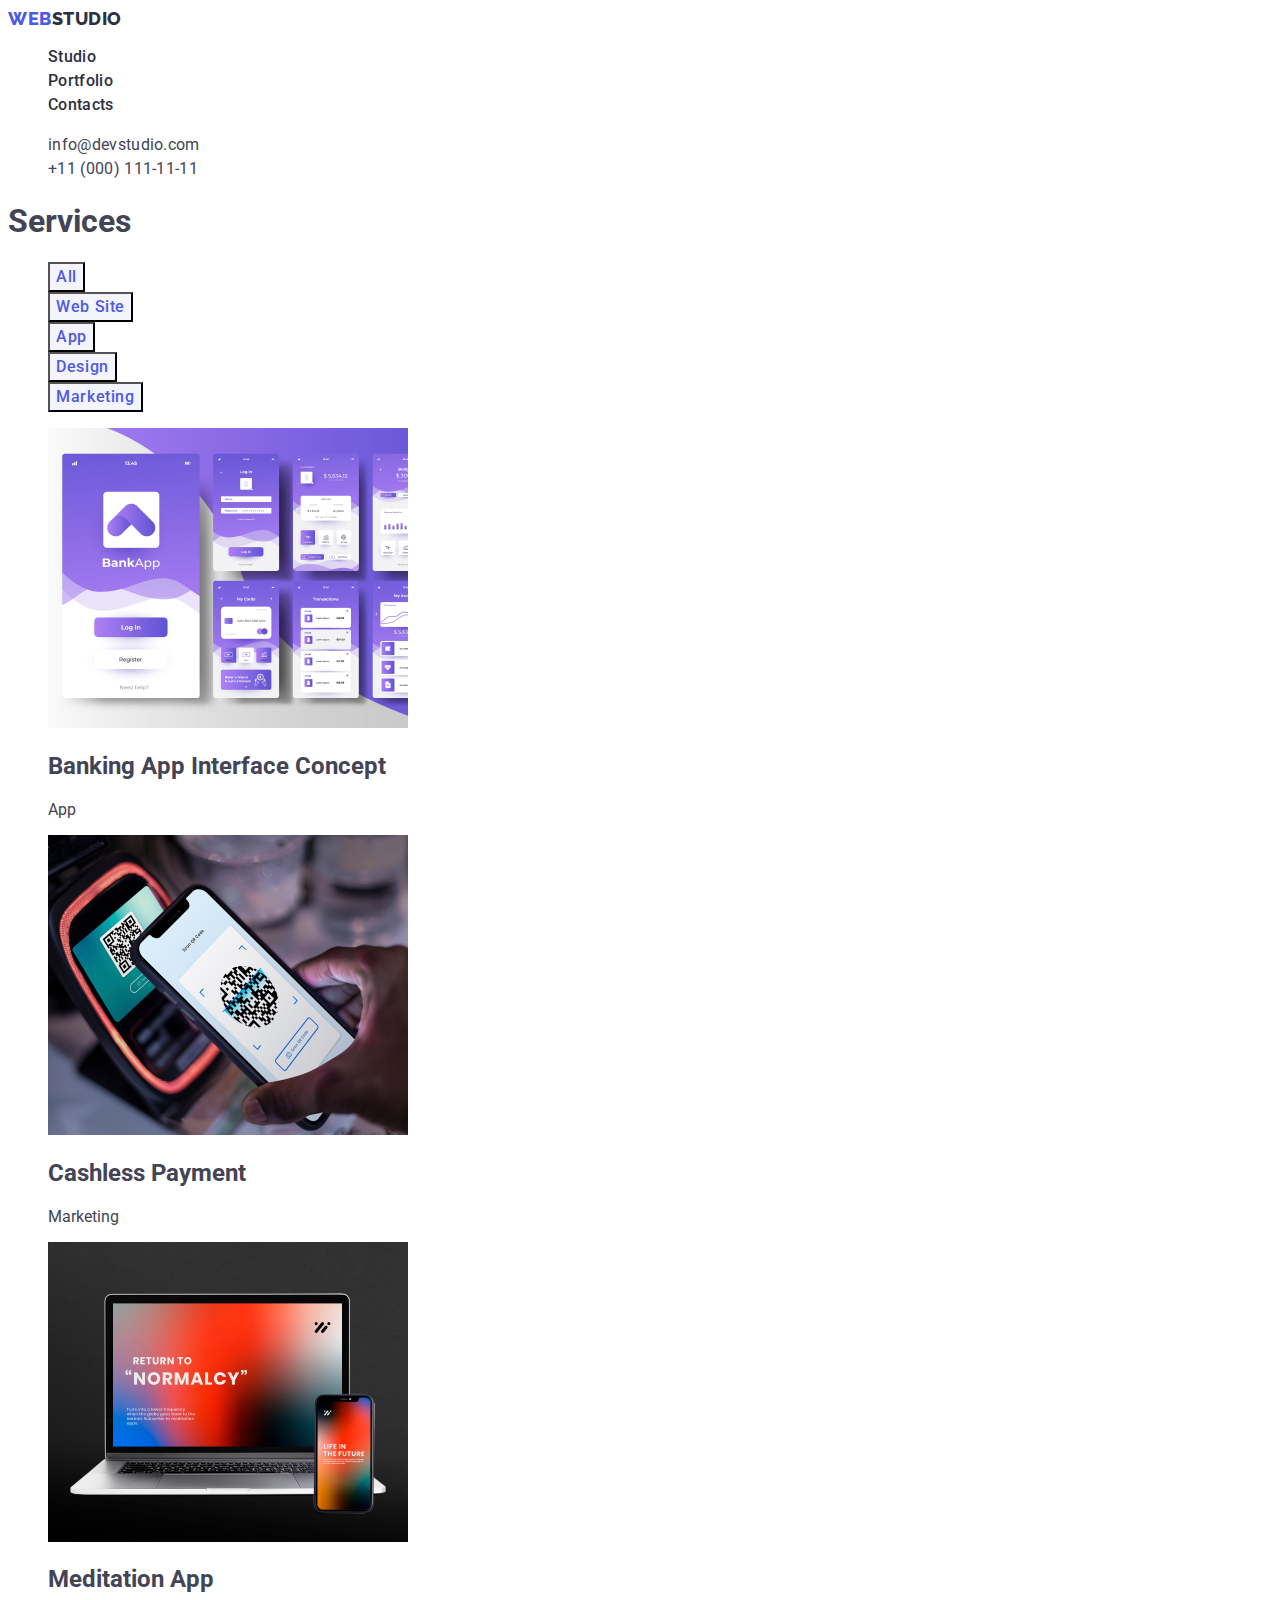
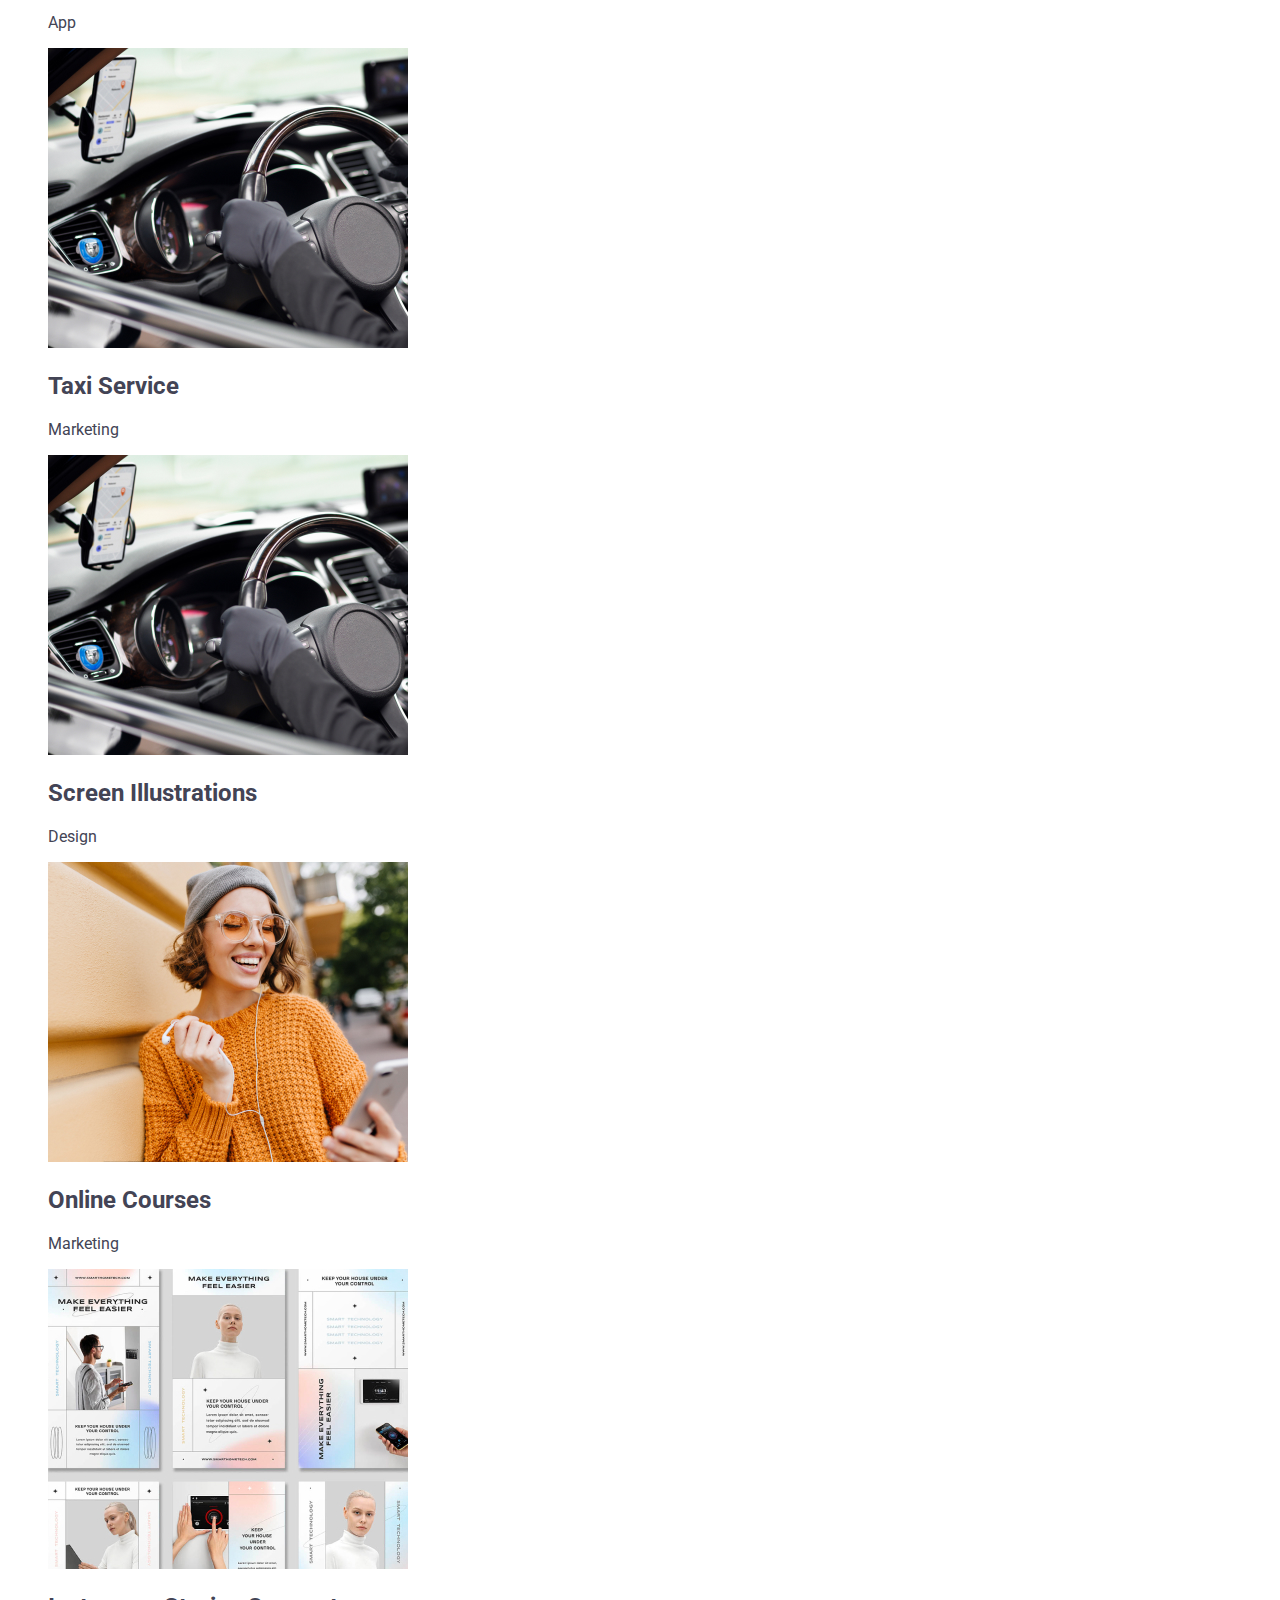
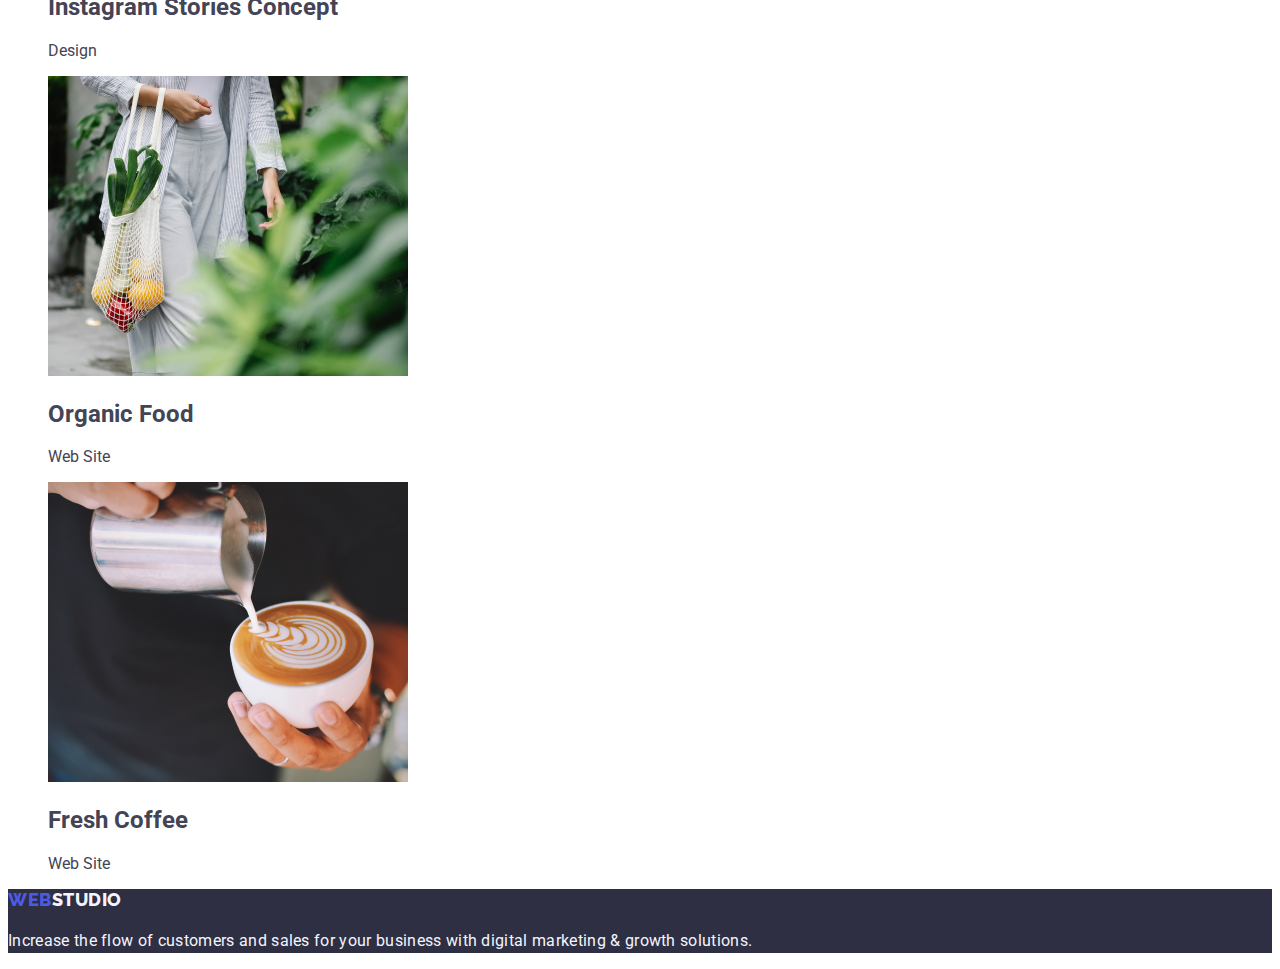
==== portfolio.html @ 5fb9b633 "Update portfolio.html" ====
<!DOCTYPE html>
<html lang="en">
  <head>
    <meta charset="UTF-8" />
    <meta name="viewport" content="width=device-width, initial-scale=1.0" />
    <title>Portfolio</title>

    <link rel="preconnect" href="https://fonts.googleapis.com" />
    <link rel="preconnect" href="https://fonts.gstatic.com" crossorigin />
    <link
      href="https://fonts.googleapis.com/css2?family=Montserrat:wght@600&family=Raleway:wght@800&family=Roboto:wght@400;500;700;900&display=swap"
      rel="stylesheet"
    />
    <link rel="stylesheet" href="./css/styles.css" />
  </head>
  <body>
    <header>
      <nav>
        <a class="logo link" href="./index.html"
          >Web<span class="spanlogo">Studio</span></a
        >
        <ul class="list">
          <li class="list-header">
            <a class="link item" href="./index.html">Studio</a>
          </li>
          <li class="list-header">
            <a class="link item" href="./portfolio.html">Portfolio</a>
          </li>
          <li class="list-header">
            <a class="link item" href="">Contacts</a>
          </li>
        </ul>
      </nav>
      <address class="address">
        <ul class="list">
          <li class="item">
            <a href="mailto:info@devstudio.com" class="link contact"
              >info@devstudio.com</a
            >
          </li>
          <li class="item">
            <a href="tel:+110001111111" class="link contact"
              >+11 (000) 111-11-11</a
            >
          </li>
        </ul>
      </address>
    </header>
    <main>
      <section>
        <h1>Services</h1>
        <ul class="list">
          <li><button type="button" class="btn-item">All</button></li>
          <li><button type="button" class="btn-item">Web Site</button></li>
          <li><button type="button" class="btn-item">App</button></li>
          <li><button type="button" class="btn-item">Design</button></li>
          <li><button type="button" class="btn-item">Marketing</button></li>
        </ul>

        <ul class="list">
          <li>
            <a>
              <img
                src="./images/bankingapp.jpg"
                alt="meditation app"
                width="360"
              />
              <h2>Banking App Interface Concept</h2>
              <p>App</p>
            </a>
          </li>

          <li>
            <a>
              <img
                src="./images/cashlesspayment.jpg"
                alt="cashlesspayment"
                width="360"
              />
              <h2>Cashless Payment</h2>
              <p>Marketing</p>
            </a>
          </li>

          <li>
            <a>
              <img
                src="./images/meditationapp.jpg"
                alt="cashlesspayment"
                width="360"
              />
              <h2>Meditation App</h2>
              <p>App</p>
            </a>
          </li>

          <li>
            <a>
              <img
                src="./images/taxiservice.jpg"
                alt="cashlesspayment"
                width="360"
              />
              <h2>Taxi Service</h2>
              <p>Marketing</p>
            </a>
          </li>

          <li>
            <a>
              <img
                src="./images/taxiservice.jpg"
                alt="cashlesspayment"
                width="360"
              />
              <h2>Screen Illustrations</h2>
              <p>Design</p>
            </a>
          </li>

          <li>
            <a>
              <img
                src="./images/onlinecourses.jpg"
                alt="cashlesspayment"
                width="360"
              />
              <h2>Online Courses</h2>
              <p>Marketing</p>
            </a>
          </li>

          <li>
            <a>
              <img
                src="./images/instragram.jpg"
                alt="cashlesspayment"
                width="360"
              />
              <h2>Instagram Stories Concept</h2>
              <p>Design</p>
            </a>
          </li>
          <li>
            <a>
              <img
                src="./images/organicfood.jpg"
                alt="cashlesspayment"
                width="360"
              />
              <h2>Organic Food</h2>
              <p>Web Site</p>
            </a>
          </li>

          <li>
            <a>
              <img
                src="./images/freshcoffee.jpg"
                alt="cashlesspayment"
                width="360"
              />
              <h2>Fresh Coffee</h2>
              <p>Web Site</p>
            </a>
          </li>
        </ul>
      </section>
    </main>
    <footer class="footer">
      <a href="" class="logo link">Web<span class="logofooter">Studio</span></a>
      <p class="footerp">
        Increase the flow of customers and sales for your business with digital
        marketing & growth solutions.
      </p>
    </footer>
  </body>
</html>
---- css/styles.css ----
.list {
  list-style: none;
}

.address {
  font-style: normal;
}

.contact {
  font-size: 16px;
  line-height: 1.5;
  letter-spacing: 0.02em;
  color: #434455;
}

.list-header {
  font-weight: 500;
  font-size: 16px;
  line-height: 1.5;
  letter-spacing: 0.02em;
  color: #2e2f42;
}

body {
  font-family: 'Roboto', sans-serif;
  color: #434455;
  background-color: #ffffff;
}

.link {
  text-decoration: none;
}

.item {
  font-size: 16px;
  line-height: 1.5;
  letter-spacing: 0.02em;
  color: #2e2f42;
  text-decoration: none;
}

.link:focus,
.link:hover {
  color: #404bbf;
}

.button {
  background-color: #4d5ae5;
  font-family: 'Roboto', sans-serif;
  font-weight: 500;
  font-size: 16px;
  line-height: 1.5;
  letter-spacing: 0.04em;
  color: #ffffff;
  cursor: pointer;
}

.button:hover,
.button:focus {
  background-color: #404bbf;
}

:root {
  --font-family: 'Roboto', sans-serif;
  --base-font-size: 16px;
}

.logo {
  font-family: 'Raleway', sans-serif;
  font-weight: 800;
  font-size: 18px;
  line-height: 1.17;
  letter-spacing: 0.03em;
  text-transform: uppercase;
  color: #4d5ae5;
}

.spanlogo {
  color: #2e2f42;
}

.logofooter {
  color: #f4f4fd;
}

.footer {
  line-height: 1.5;
  letter-spacing: 0.02em;
  font-family: 'Roboto', sans-serif;
  background-color: #2e2f42;
}

.footerp {
  color: #f4f4fd;
}

.section-one {
  background-color: #2e2f42;
  font-family: 'Roboto', sans-serif;
}

.header {
  font-size: 56px;
  line-height: 1.07;
  text-align: center;
  letter-spacing: 0.02em;
  color: #ffffff;
}

.section4 {
  background-color: #f4f4fd;
}

.section-header {
  font-size: 20px;
  line-height: 1.2;
  letter-spacing: 0.02em;
  color: #2e2f42;
  font-weight: 500;
}

.sectiontwo-text {
  line-height: 1.5;
  letter-spacing: 0.02em;
}

.sectionthree-header {
  font-size: 36px;
  line-height: 1.11;
  text-align: center;
  letter-spacing: 0.02em;
  text-transform: capitalize;
  color: #2e2f42;
}

.sectionfour-header {
  font-weight: 500;
  font-size: 36px;
  line-height: 1.11;
  letter-spacing: 0.02em;
  color: #2e2f42;
  text-transform: capitalize;
  text-align: center;
}

.sectionfour-text {
  font-size: 16px;
  line-height: 1.5;
  letter-spacing: 0.02em;
  color: #434455;
}

.sectionfour-list {
  background-color: #ffffff;
}

.section-four {
  background-color: #f4f4fd;
}

/*Portfolio*/

.btn-item {
  font-family: 'Roboto', sans-serif;
  font-weight: 500;
  font-size: 16px;
  line-height: 1.5;
  letter-spacing: 0.04em;
  color: #4d5ae5;
  background-color: #f4f4fd;
  cursor: pointer;
}

.btn-item:focus,
.btn-item:hover {
  color: #ffffff;
  background-color: #404bbf;
}
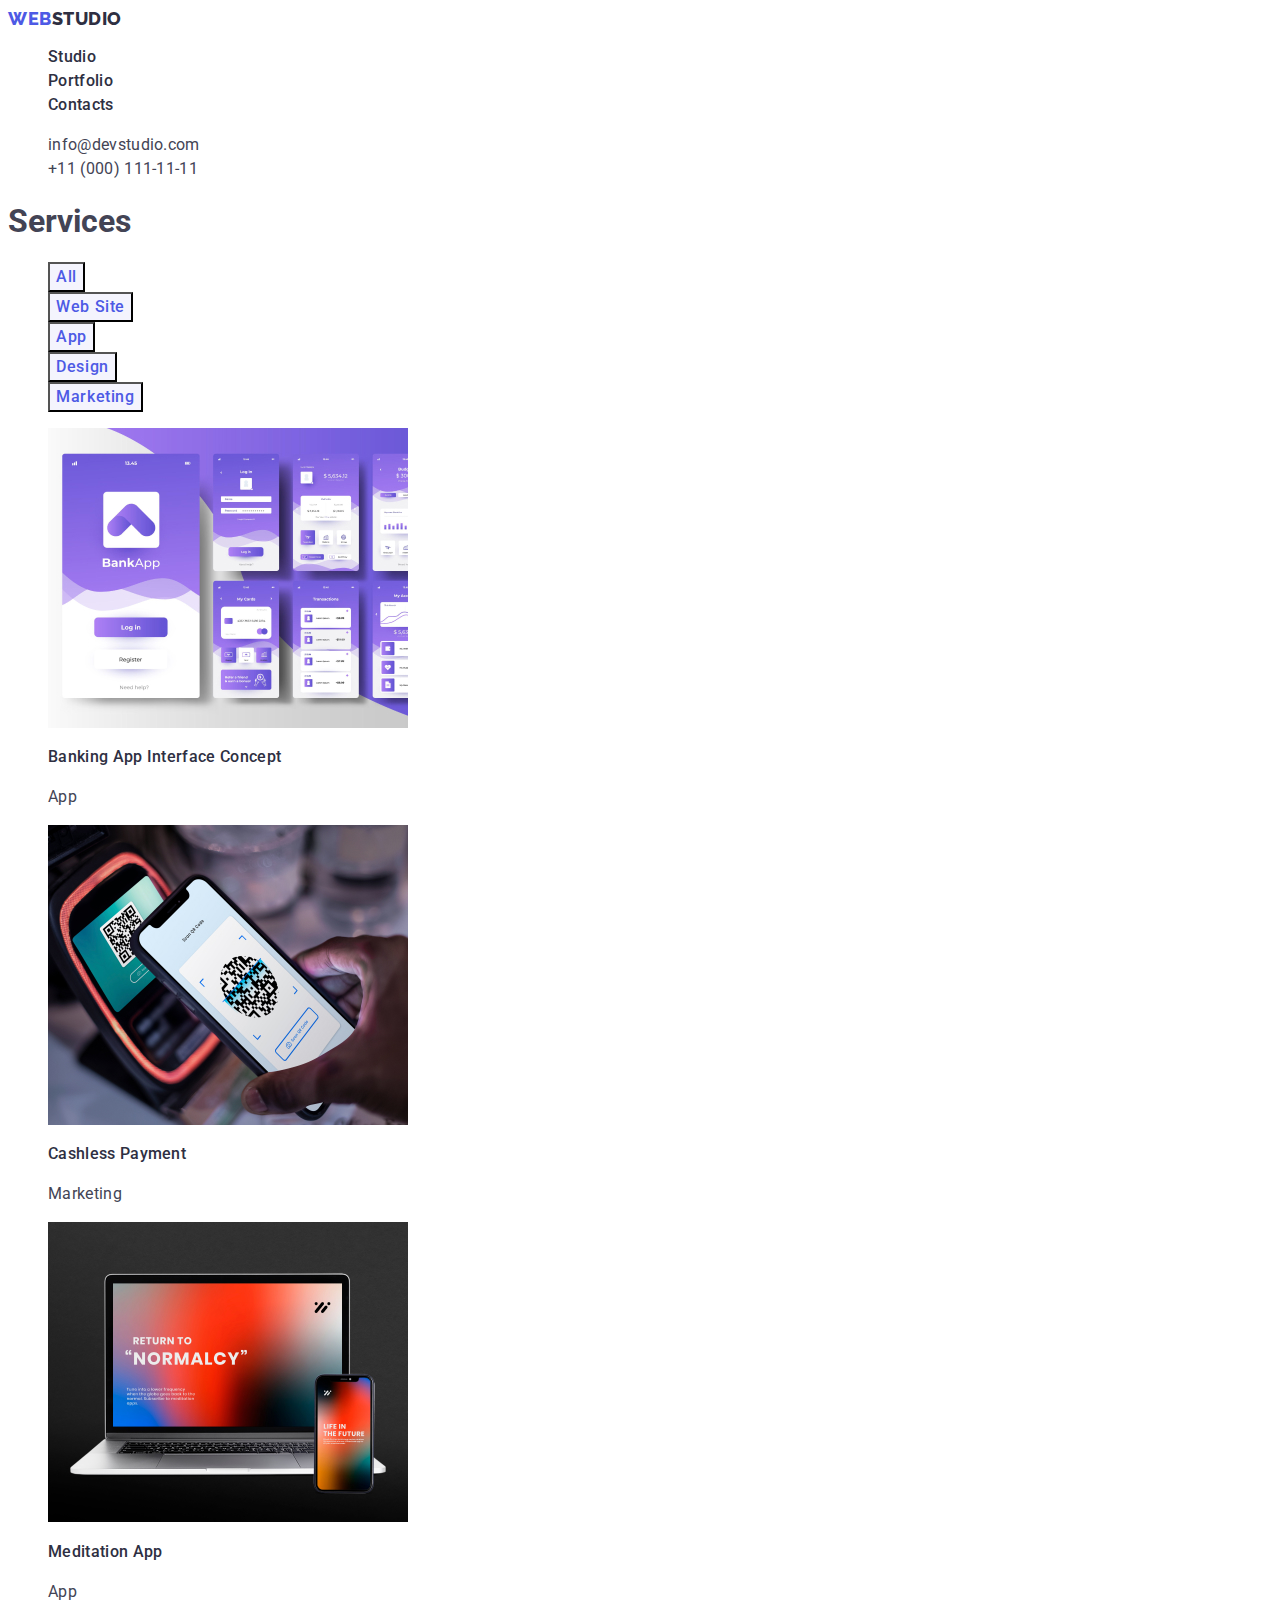
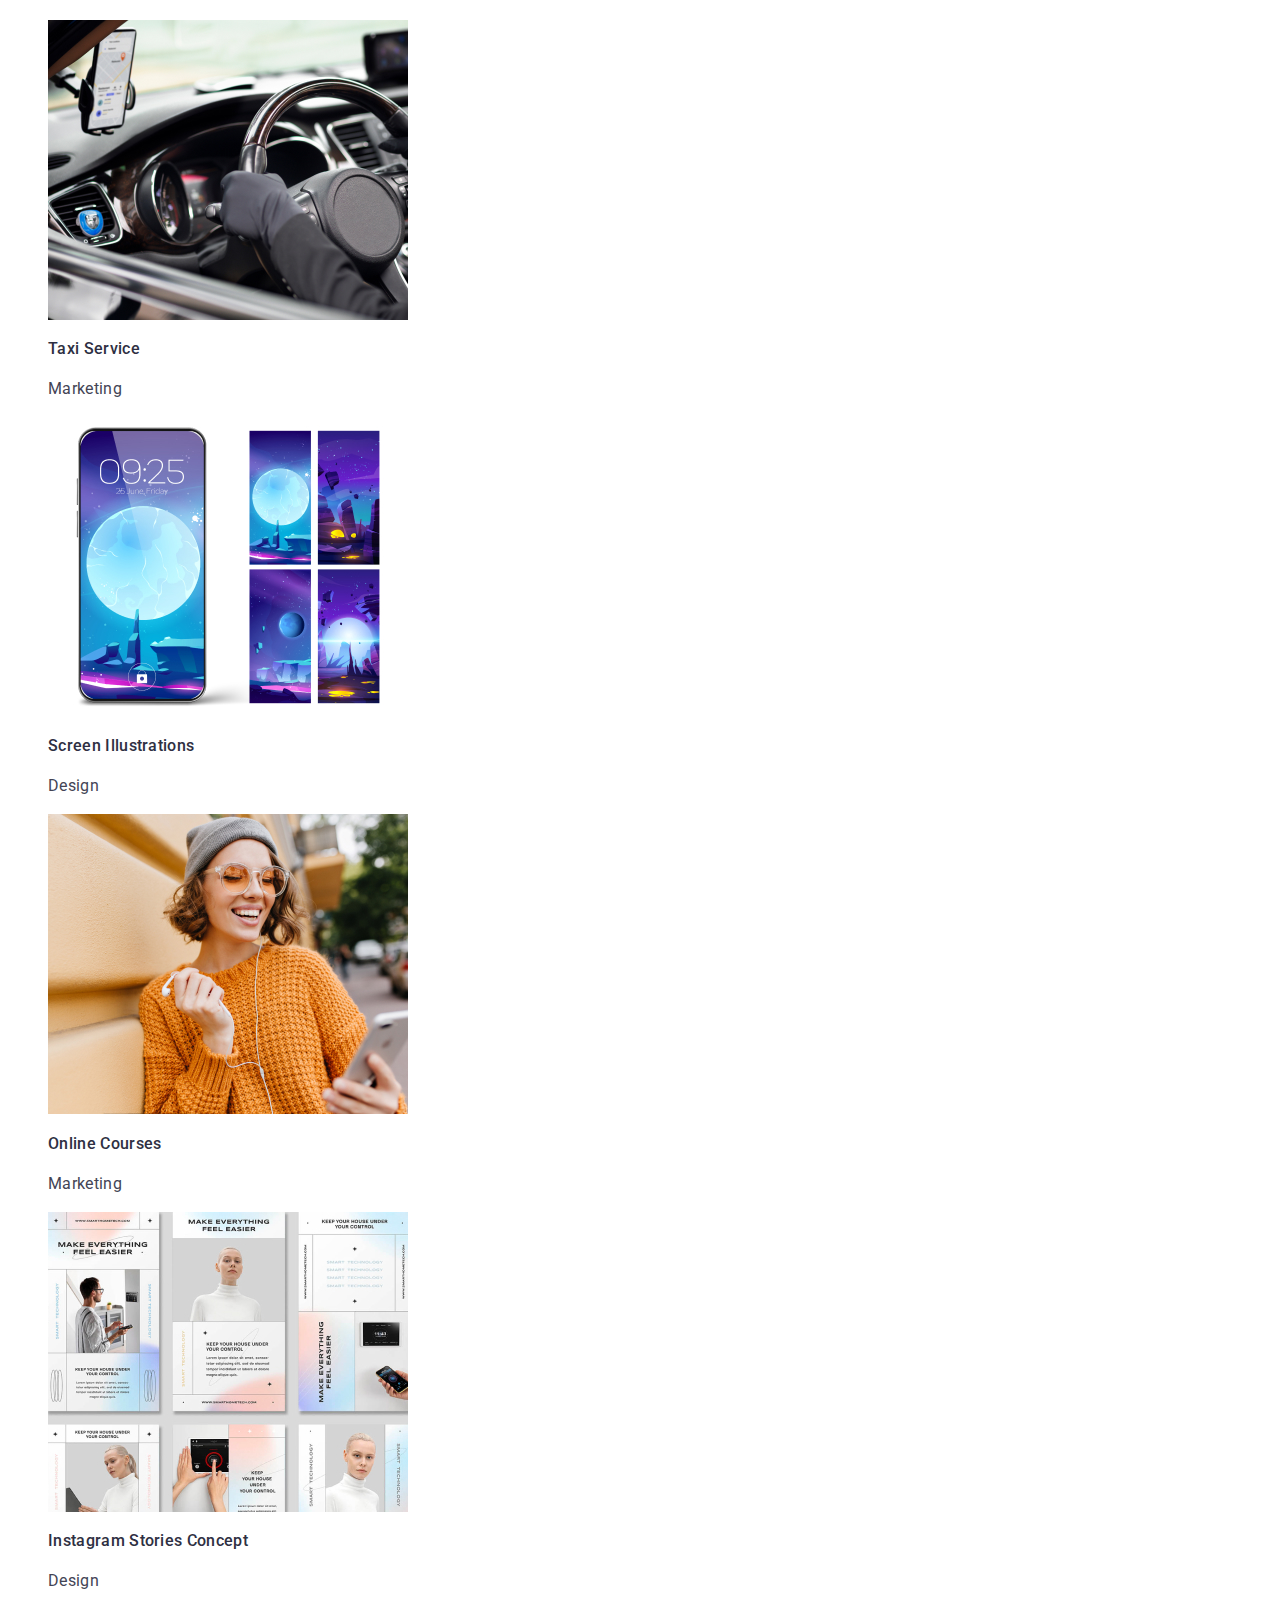
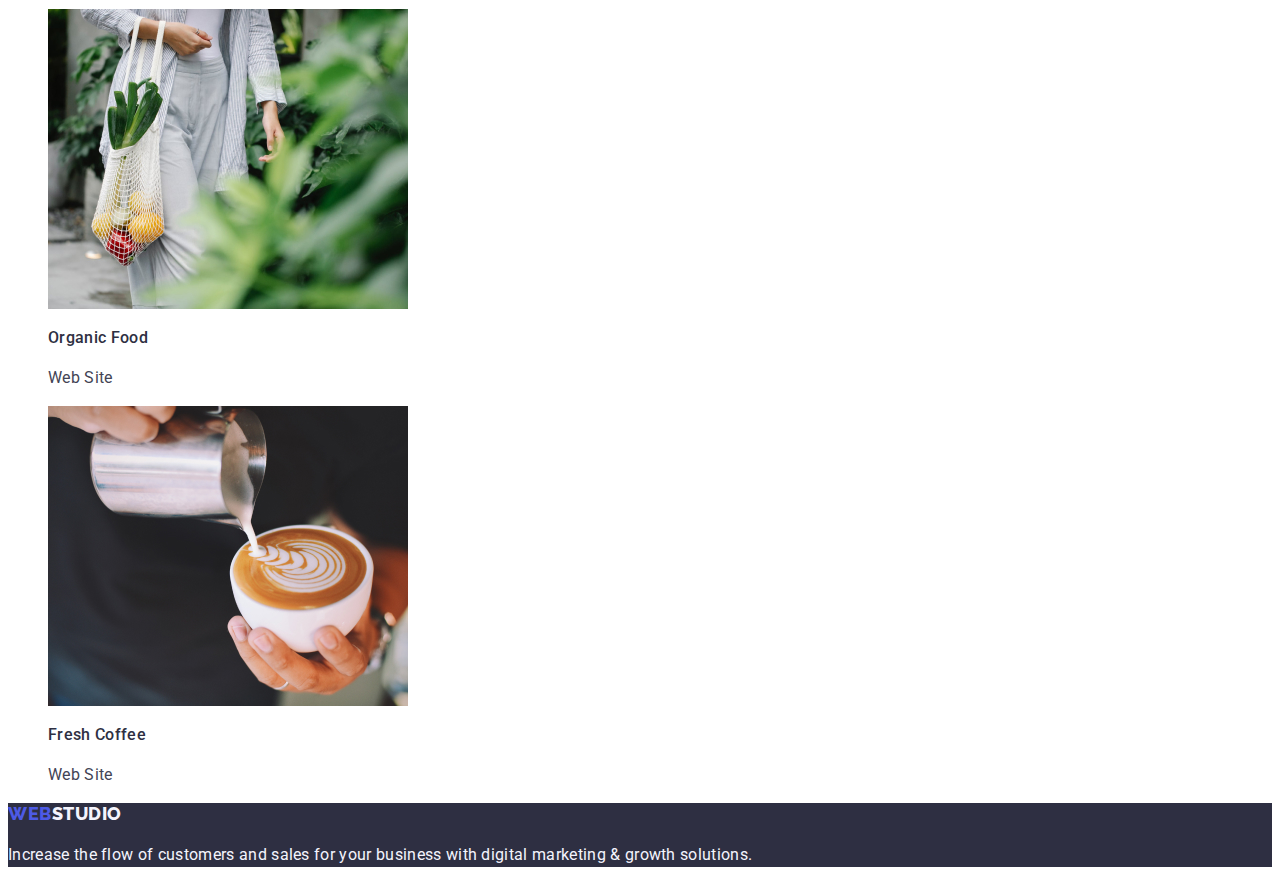
==== commit 419c7c31: "section" ====
--- a/portfolio.html
+++ b/portfolio.html
@@ -14,6 +14,7 @@
     <link rel="stylesheet" href="./css/styles.css" />
   </head>
   <body>
+    <!-- Header -->
     <header>
       <nav>
         <a class="logo link" href="./index.html"
@@ -46,6 +47,9 @@
         </ul>
       </address>
     </header>
+
+    <!-- Main -->
+
     <main>
       <section>
         <h1>Services</h1>
@@ -65,32 +69,32 @@
                 alt="meditation app"
                 width="360"
               />
-              <h2>Banking App Interface Concept</h2>
-              <p>App</p>
+              <h2 class="list-header">Banking App Interface Concept</h2>
+              <p class="list-text">App</p>
             </a>
           </li>
 
           <li>
-            <a>
+            <a class="list">
               <img
                 src="./images/cashlesspayment.jpg"
                 alt="cashlesspayment"
                 width="360"
               />
-              <h2>Cashless Payment</h2>
-              <p>Marketing</p>
+              <h2 class="list-header">Cashless Payment</h2>
+              <p class="list-text">Marketing</p>
             </a>
           </li>
 
           <li>
-            <a>
+            <a class="list link">
               <img
                 src="./images/meditationapp.jpg"
-                alt="cashlesspayment"
+                alt="meditationapp"
                 width="360"
               />
-              <h2>Meditation App</h2>
-              <p>App</p>
+              <h2 class="list-header">Meditation App</h2>
+              <p class="list-text">App</p>
             </a>
           </li>
 
@@ -98,23 +102,23 @@
             <a>
               <img
                 src="./images/taxiservice.jpg"
-                alt="cashlesspayment"
+                alt="taxiservice"
                 width="360"
               />
-              <h2>Taxi Service</h2>
-              <p>Marketing</p>
+              <h2 class="list-header">Taxi Service</h2>
+              <p class="list-text">Marketing</p>
             </a>
           </li>
 
           <li>
             <a>
               <img
-                src="./images/taxiservice.jpg"
-                alt="cashlesspayment"
+                src="./images/screenillustrations.jpg"
+                alt="screenillustrations"
                 width="360"
               />
-              <h2>Screen Illustrations</h2>
-              <p>Design</p>
+              <h2 class="list-header">Screen Illustrations</h2>
+              <p class="list-text">Design</p>
             </a>
           </li>
 
@@ -122,34 +126,30 @@
             <a>
               <img
                 src="./images/onlinecourses.jpg"
-                alt="cashlesspayment"
+                alt="onlinecourses"
                 width="360"
               />
-              <h2>Online Courses</h2>
-              <p>Marketing</p>
+              <h2 class="list-header">Online Courses</h2>
+              <p class="list-text">Marketing</p>
             </a>
           </li>
 
           <li>
             <a>
-              <img
-                src="./images/instragram.jpg"
-                alt="cashlesspayment"
-                width="360"
-              />
-              <h2>Instagram Stories Concept</h2>
-              <p>Design</p>
+              <img src="./images/instragram.jpg" alt="instragram" width="360" />
+              <h2 class="list-header">Instagram Stories Concept</h2>
+              <p class="list-text">Design</p>
             </a>
           </li>
           <li>
             <a>
               <img
                 src="./images/organicfood.jpg"
-                alt="cashlesspayment"
+                alt="organicfood"
                 width="360"
               />
-              <h2>Organic Food</h2>
-              <p>Web Site</p>
+              <h2 class="list-header">Organic Food</h2>
+              <p class="list-text">Web Site</p>
             </a>
           </li>
 
@@ -157,16 +157,18 @@
             <a>
               <img
                 src="./images/freshcoffee.jpg"
-                alt="cashlesspayment"
+                alt="freshcoffee"
                 width="360"
               />
-              <h2>Fresh Coffee</h2>
-              <p>Web Site</p>
+              <h2 class="list-header">Fresh Coffee</h2>
+              <p class="list-text">Web Site</p>
             </a>
           </li>
         </ul>
       </section>
     </main>
+
+    <!--footer-->
     <footer class="footer">
       <a href="" class="logo link">Web<span class="logofooter">Studio</span></a>
       <p class="footerp">
--- a/css/styles.css
+++ b/css/styles.css
@@ -119,7 +119,7 @@
   font-weight: 500;
 }
 
-.sectiontwo-text {
+.list-text {
   line-height: 1.5;
   letter-spacing: 0.02em;
 }
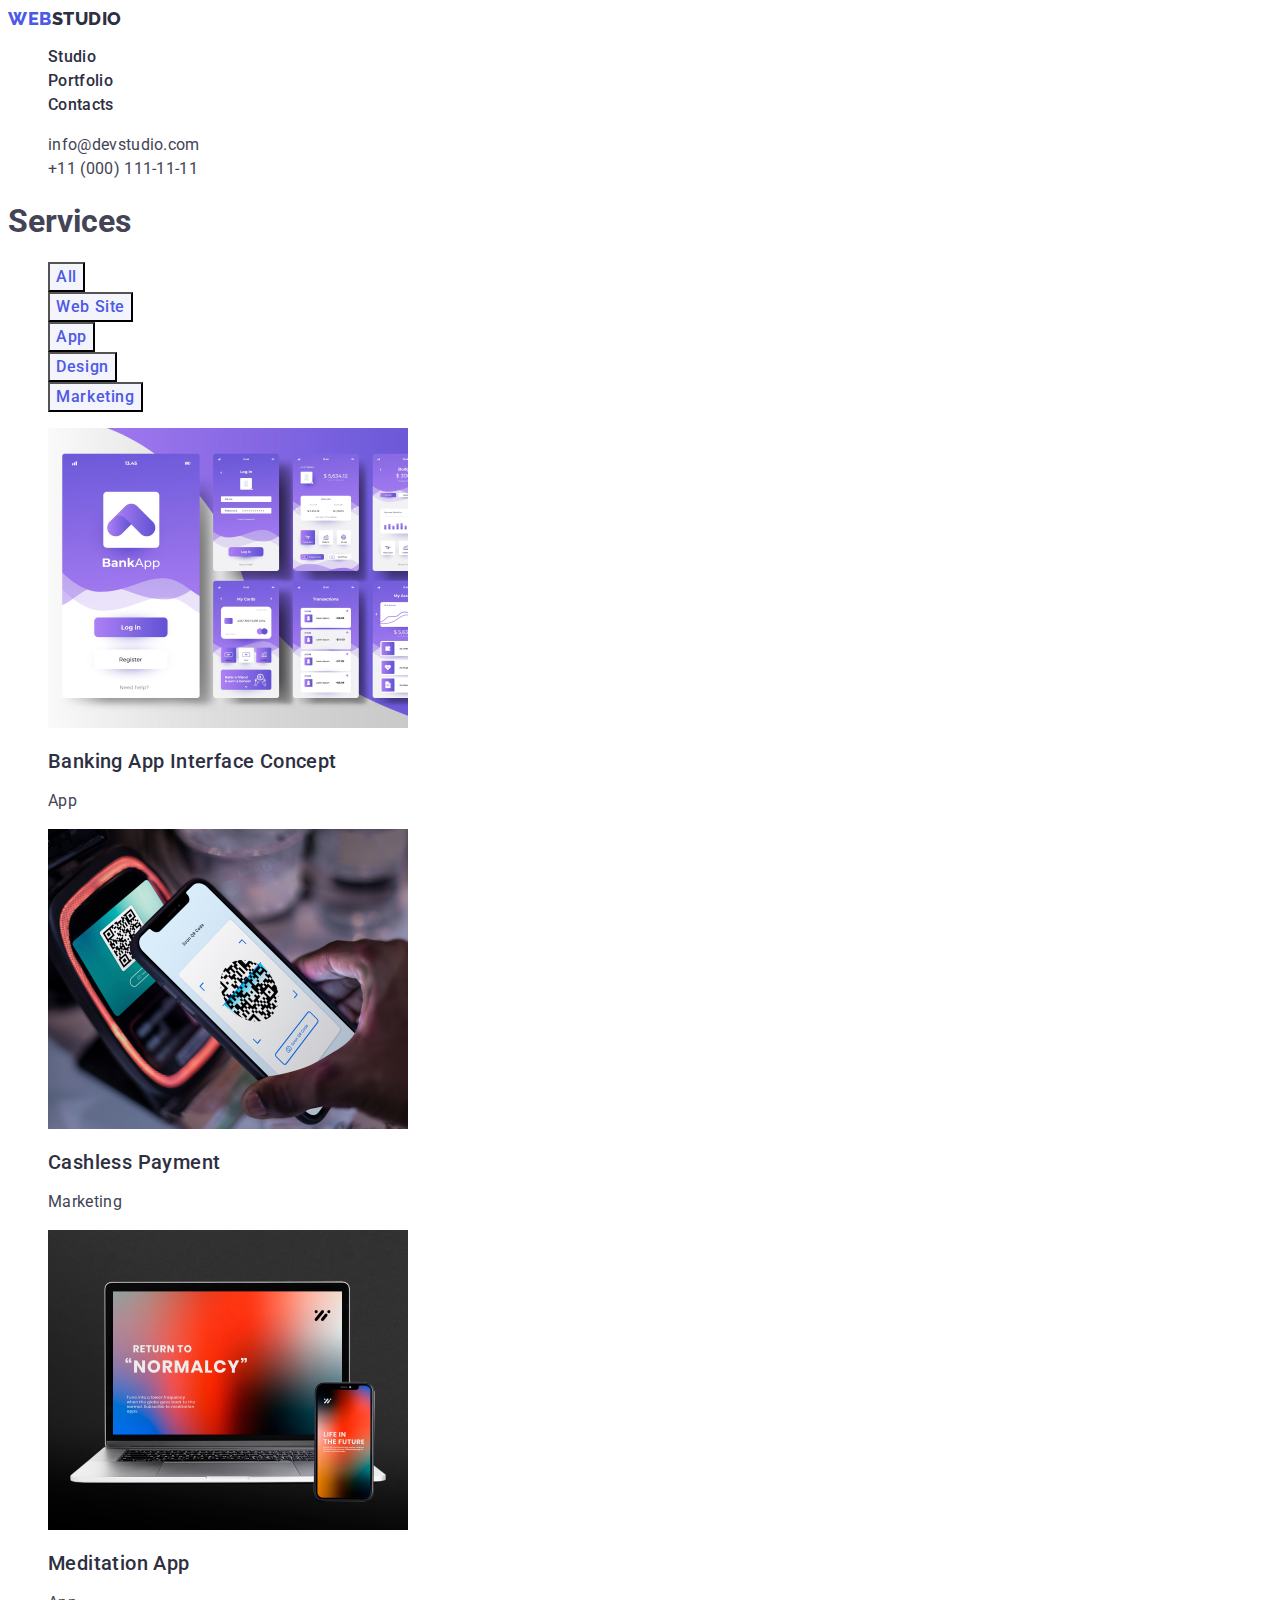
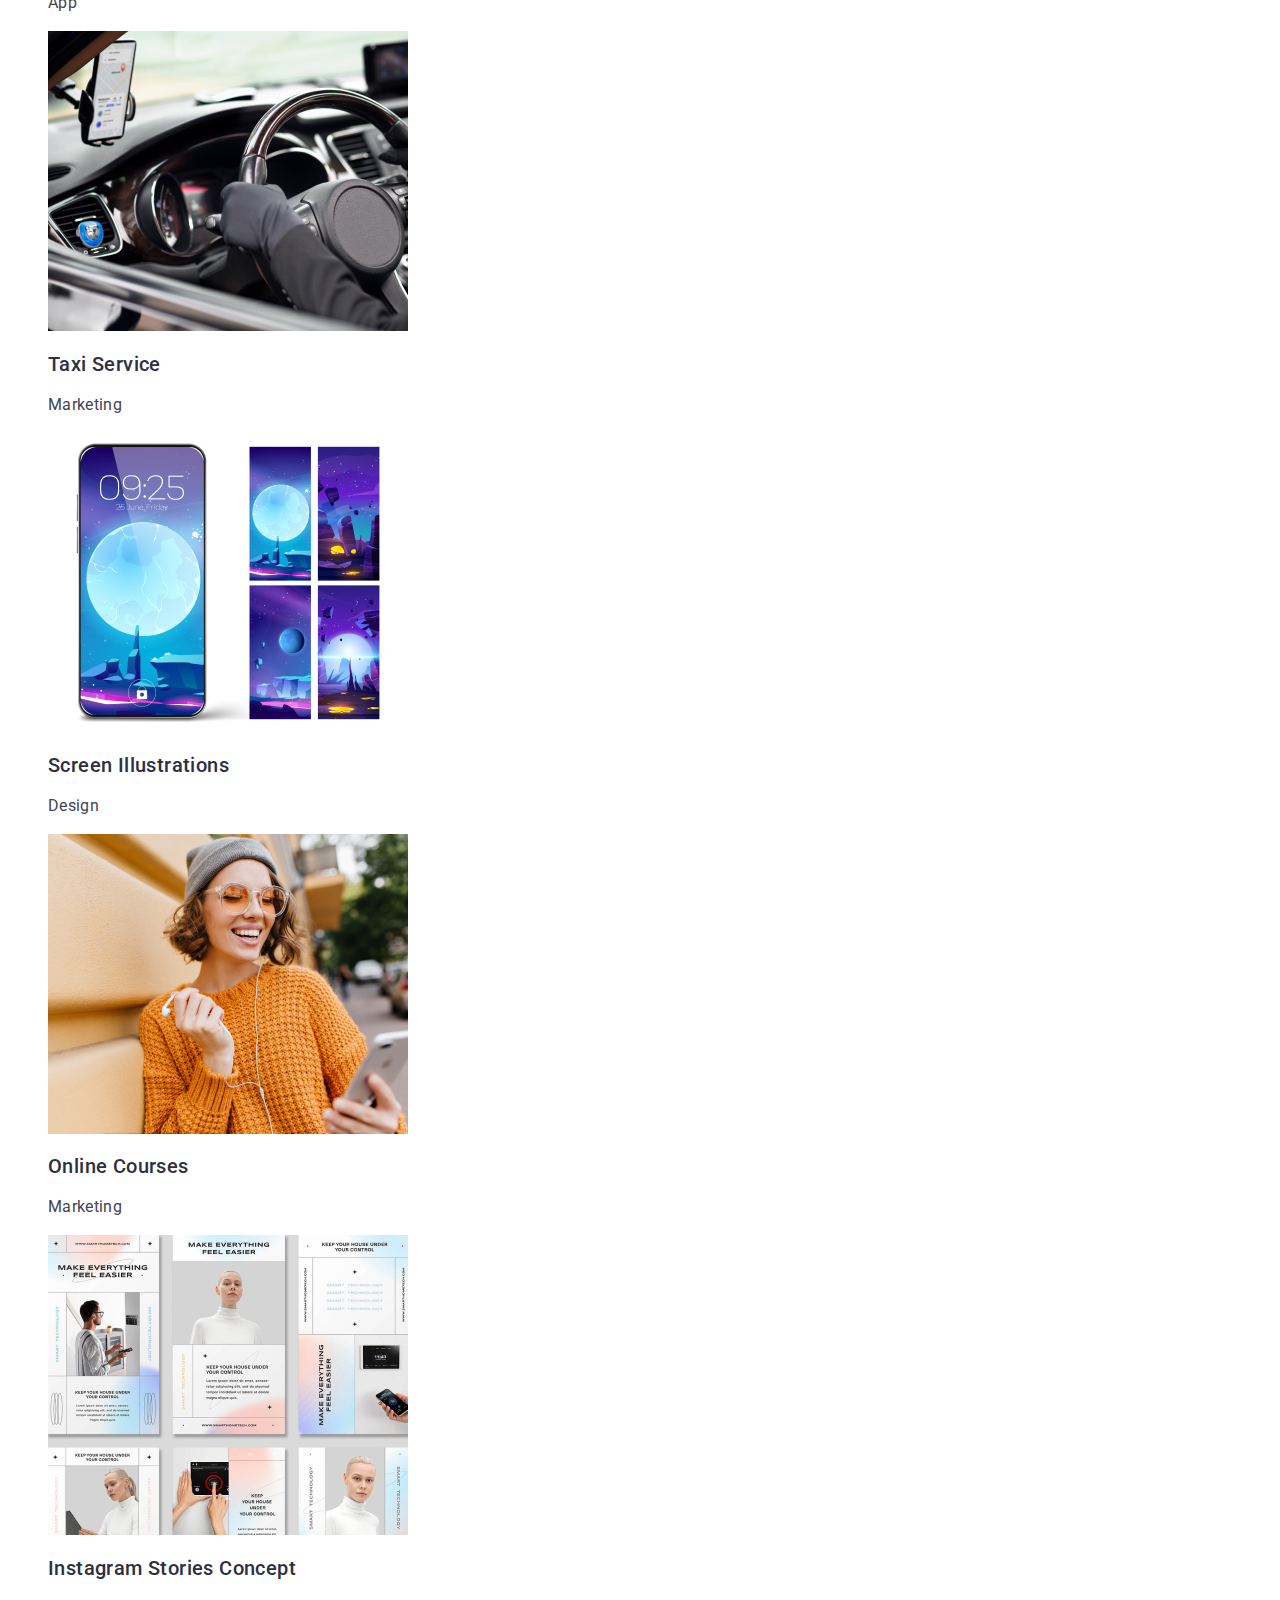
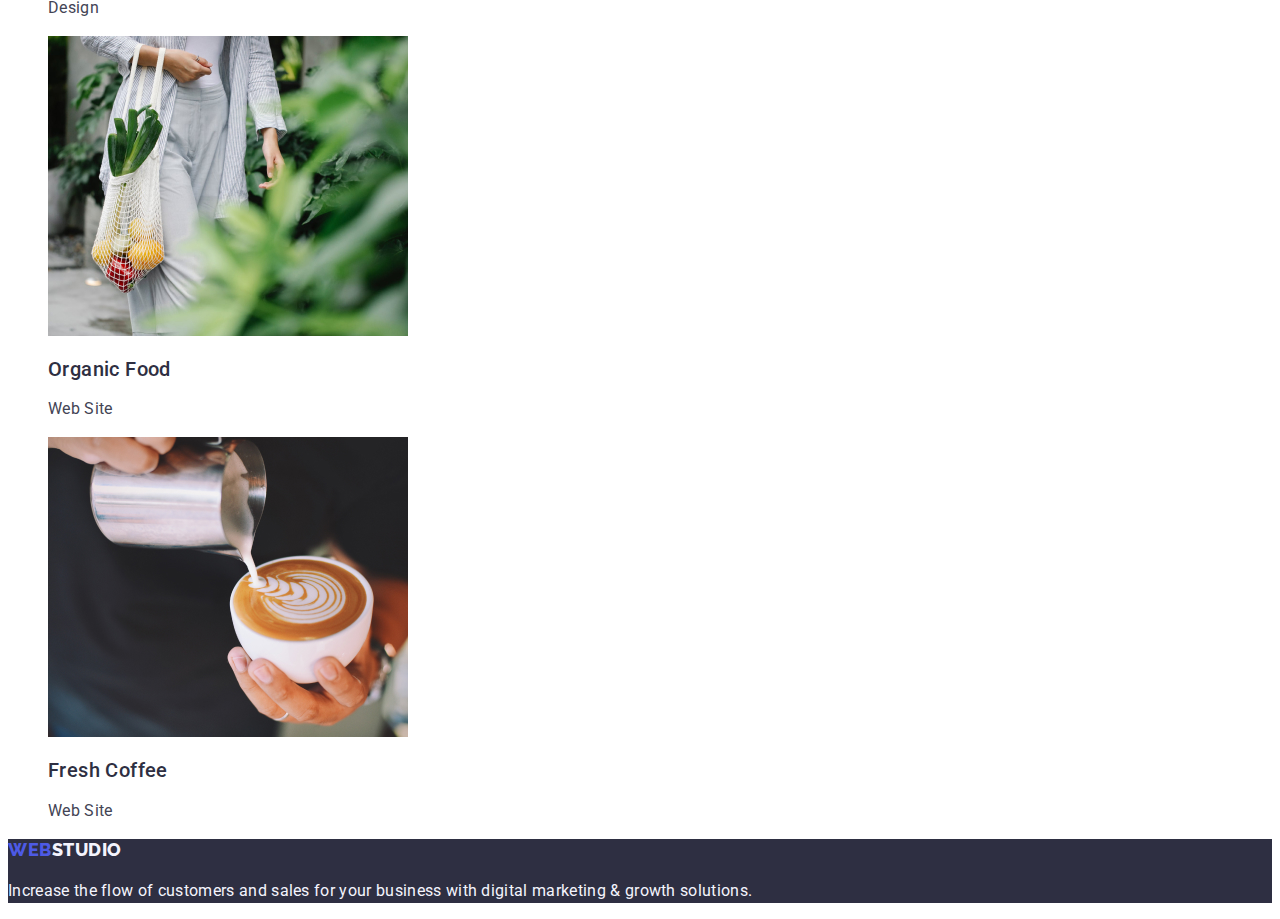
==== commit 58b75b7b: "Update portfolio.html" ====
--- a/portfolio.html
+++ b/portfolio.html
@@ -69,7 +69,7 @@
                 alt="meditation app"
                 width="360"
               />
-              <h2 class="list-header">Banking App Interface Concept</h2>
+              <h2 class="section-header">Banking App Interface Concept</h2>
               <p class="list-text">App</p>
             </a>
           </li>
@@ -81,7 +81,7 @@
                 alt="cashlesspayment"
                 width="360"
               />
-              <h2 class="list-header">Cashless Payment</h2>
+              <h2 class="section-header">Cashless Payment</h2>
               <p class="list-text">Marketing</p>
             </a>
           </li>
@@ -93,7 +93,7 @@
                 alt="meditationapp"
                 width="360"
               />
-              <h2 class="list-header">Meditation App</h2>
+              <h2 class="section-header">Meditation App</h2>
               <p class="list-text">App</p>
             </a>
           </li>
@@ -105,7 +105,7 @@
                 alt="taxiservice"
                 width="360"
               />
-              <h2 class="list-header">Taxi Service</h2>
+              <h2 class="section-header">Taxi Service</h2>
               <p class="list-text">Marketing</p>
             </a>
           </li>
@@ -117,7 +117,7 @@
                 alt="screenillustrations"
                 width="360"
               />
-              <h2 class="list-header">Screen Illustrations</h2>
+              <h2 class="section-header">Screen Illustrations</h2>
               <p class="list-text">Design</p>
             </a>
           </li>
@@ -129,7 +129,7 @@
                 alt="onlinecourses"
                 width="360"
               />
-              <h2 class="list-header">Online Courses</h2>
+              <h2 class="section-header">Online Courses</h2>
               <p class="list-text">Marketing</p>
             </a>
           </li>
@@ -137,7 +137,7 @@
           <li>
             <a>
               <img src="./images/instragram.jpg" alt="instragram" width="360" />
-              <h2 class="list-header">Instagram Stories Concept</h2>
+              <h2 class="section-header">Instagram Stories Concept</h2>
               <p class="list-text">Design</p>
             </a>
           </li>
@@ -148,7 +148,7 @@
                 alt="organicfood"
                 width="360"
               />
-              <h2 class="list-header">Organic Food</h2>
+              <h2 class="section-header">Organic Food</h2>
               <p class="list-text">Web Site</p>
             </a>
           </li>
@@ -160,7 +160,7 @@
                 alt="freshcoffee"
                 width="360"
               />
-              <h2 class="list-header">Fresh Coffee</h2>
+              <h2 class="section-header">Fresh Coffee</h2>
               <p class="list-text">Web Site</p>
             </a>
           </li>
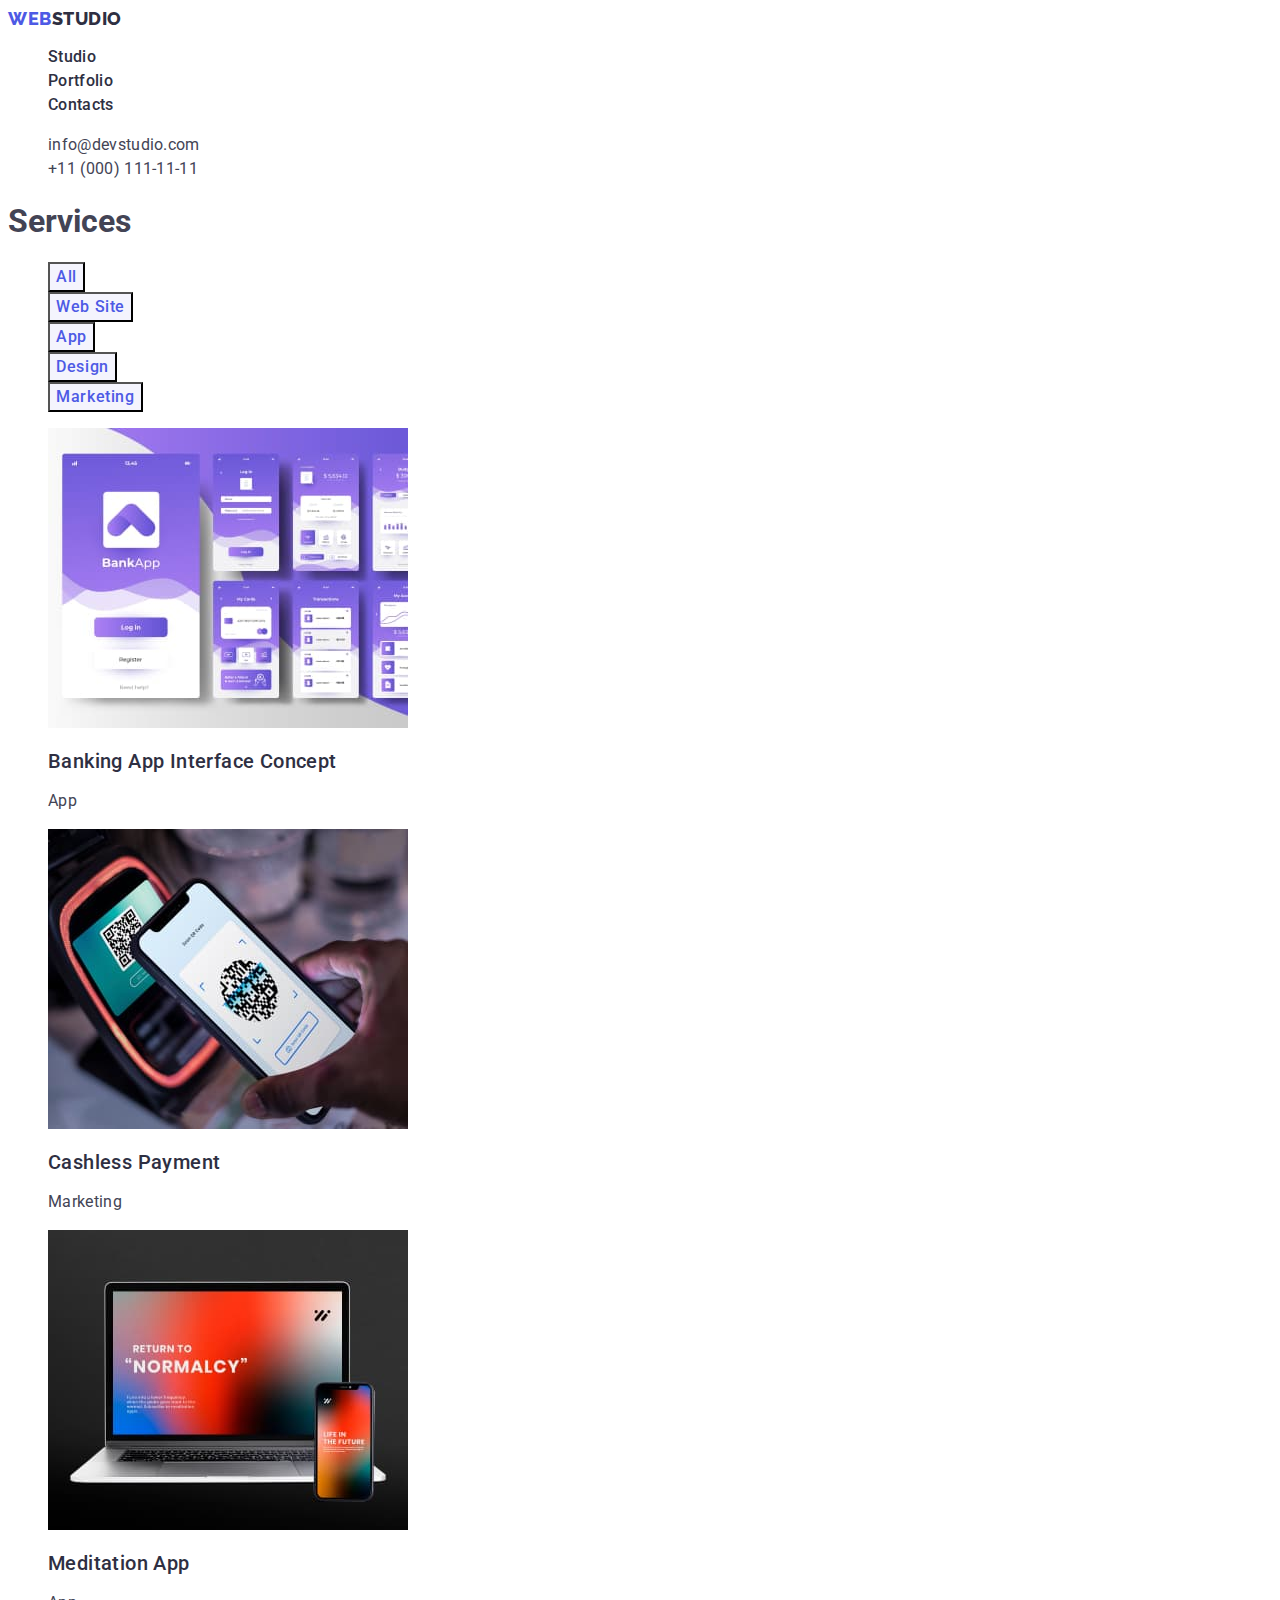
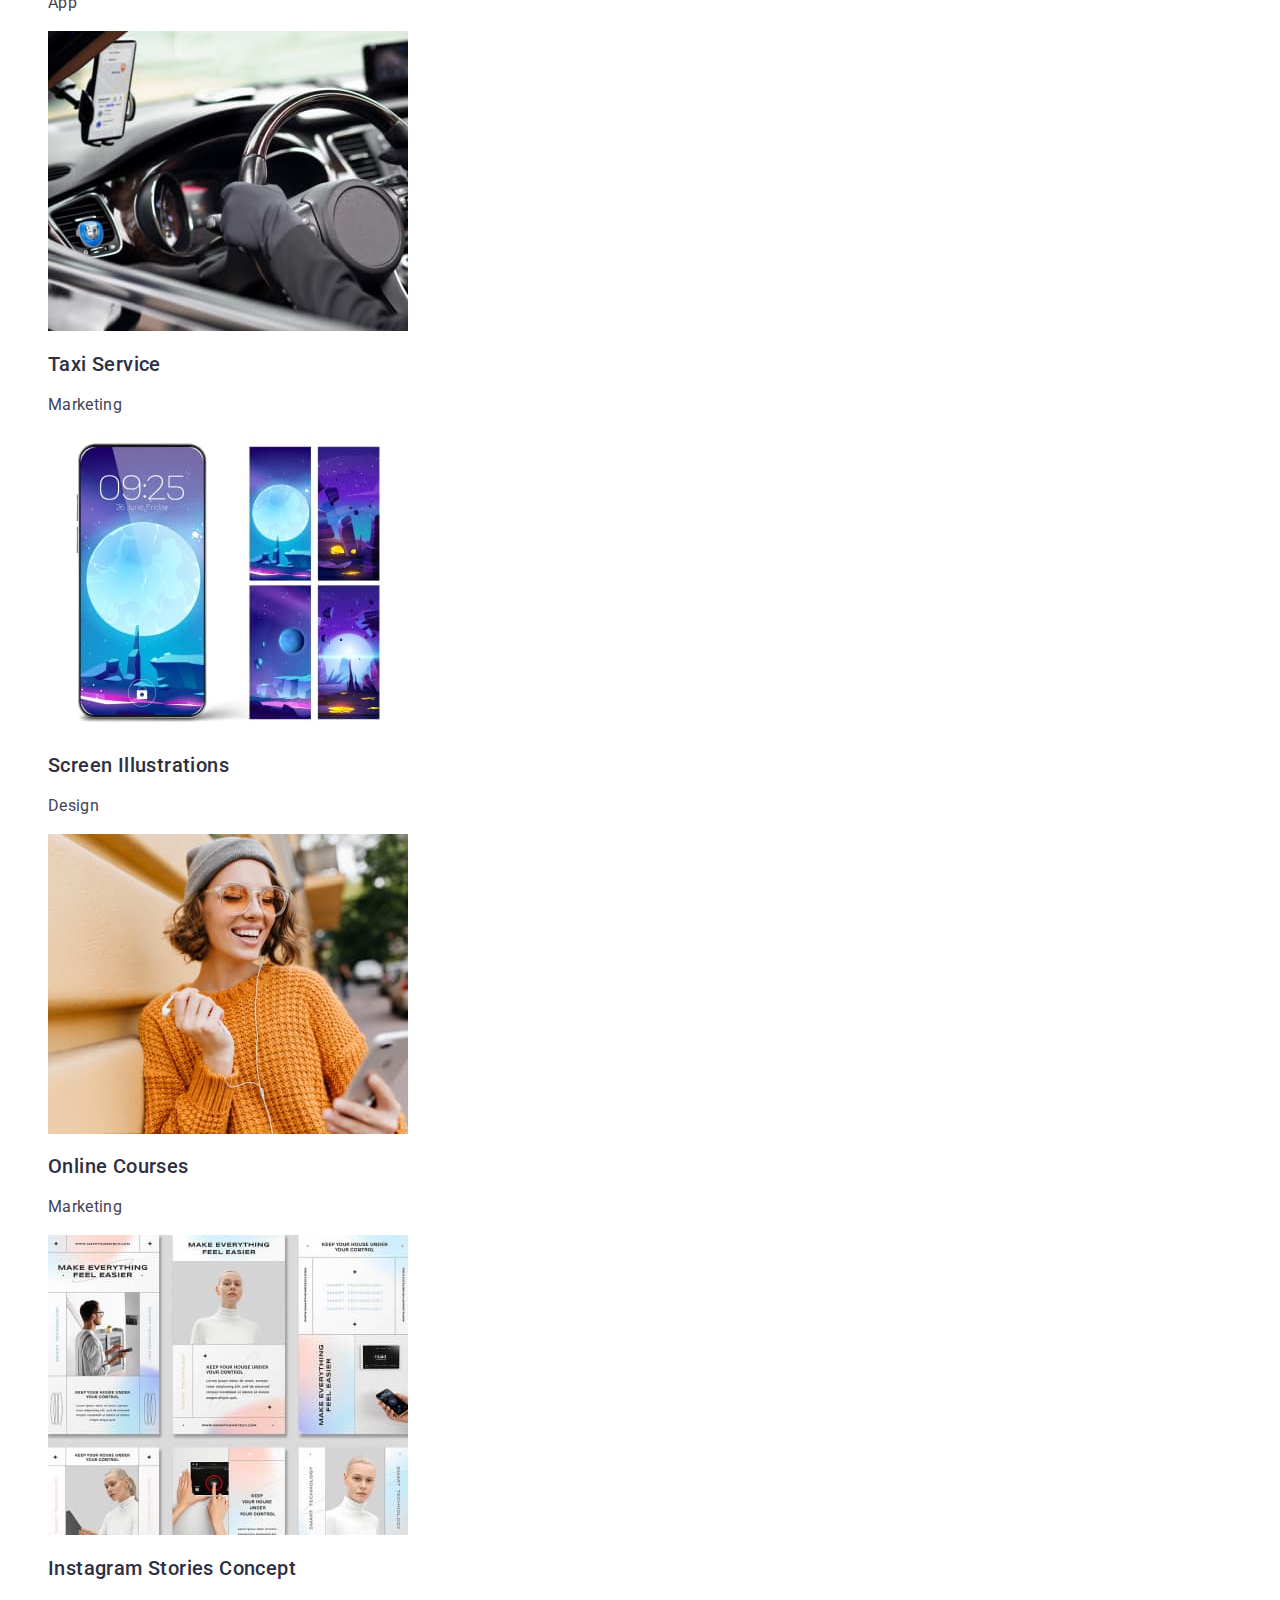
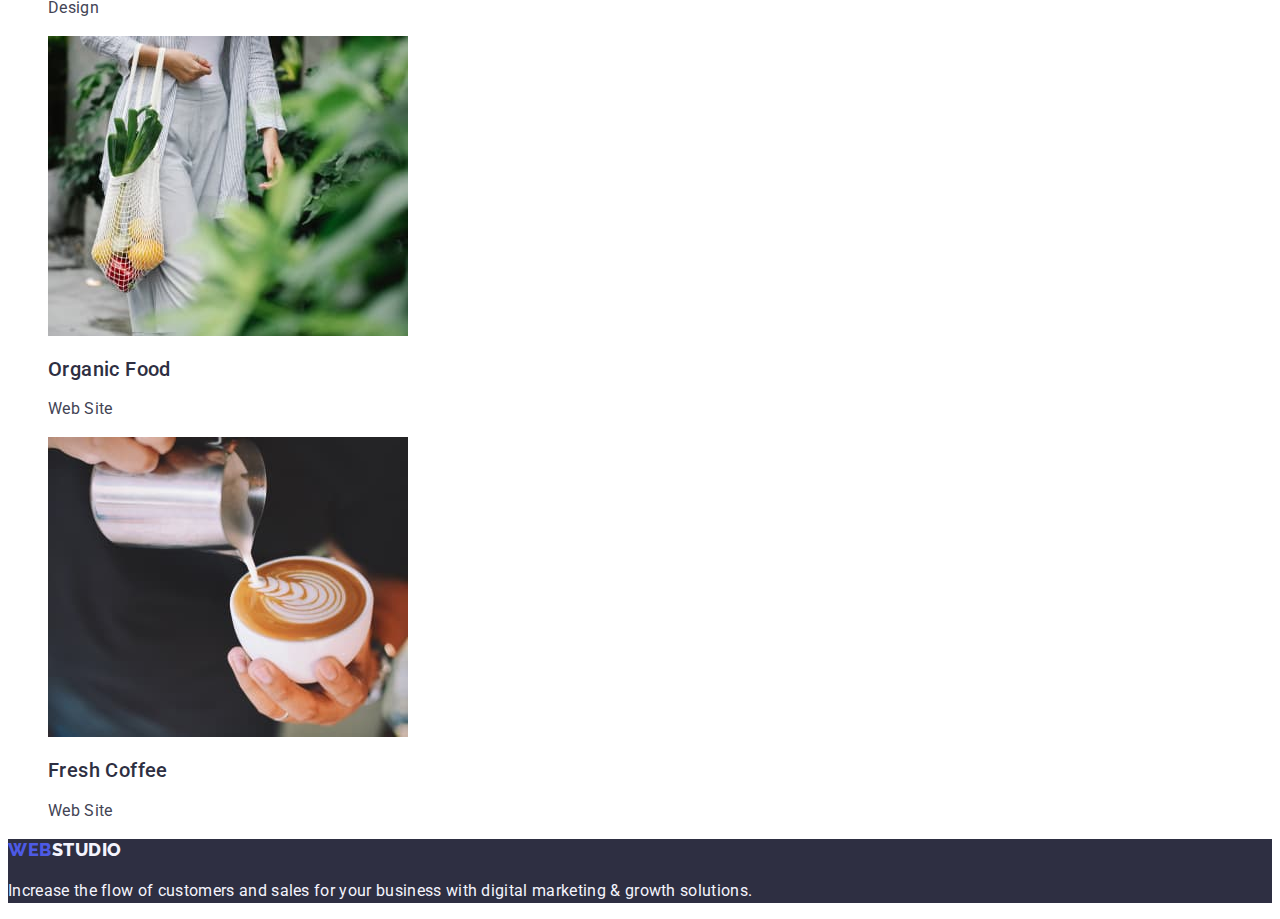
==== commit 1f8b7576: "up" ====
--- a/portfolio.html
+++ b/portfolio.html
@@ -63,10 +63,10 @@
 
         <ul class="list">
           <li>
-            <a>
+            <a class="link">
               <img
-                src="./images/bankingapp.jpg"
-                alt="meditation app"
+                src="./images/banking-app.jpg"
+                alt="banking app"
                 width="360"
               />
               <h2 class="section-header">Banking App Interface Concept</h2>
@@ -75,10 +75,10 @@
           </li>
 
           <li>
-            <a class="list">
+            <a class="link">
               <img
-                src="./images/cashlesspayment.jpg"
-                alt="cashlesspayment"
+                src="./images/cashless-payment.jpg"
+                alt="cashless payment"
                 width="360"
               />
               <h2 class="section-header">Cashless Payment</h2>
@@ -87,10 +87,10 @@
           </li>
 
           <li>
-            <a class="list link">
+            <a class="link">
               <img
-                src="./images/meditationapp.jpg"
-                alt="meditationapp"
+                src="./images/meditation-app.jpg"
+                alt="meditation app"
                 width="360"
               />
               <h2 class="section-header">Meditation App</h2>
@@ -99,10 +99,10 @@
           </li>
 
           <li>
-            <a>
+            <a class="link">
               <img
-                src="./images/taxiservice.jpg"
-                alt="taxiservice"
+                src="./images/taxi-service.jpg"
+                alt="taxi service"
                 width="360"
               />
               <h2 class="section-header">Taxi Service</h2>
@@ -111,10 +111,10 @@
           </li>
 
           <li>
-            <a>
+            <a class="">
               <img
-                src="./images/screenillustrations.jpg"
-                alt="screenillustrations"
+                src="./images/screen-illustrations.jpg"
+                alt="screen illustrations"
                 width="360"
               />
               <h2 class="section-header">Screen Illustrations</h2>
@@ -123,10 +123,10 @@
           </li>
 
           <li>
-            <a>
+            <a class="link">
               <img
-                src="./images/onlinecourses.jpg"
-                alt="onlinecourses"
+                src="./images/online-courses.jpg"
+                alt="online courses"
                 width="360"
               />
               <h2 class="section-header">Online Courses</h2>
@@ -135,17 +135,17 @@
           </li>
 
           <li>
-            <a>
+            <a class="link">
               <img src="./images/instragram.jpg" alt="instragram" width="360" />
               <h2 class="section-header">Instagram Stories Concept</h2>
               <p class="list-text">Design</p>
             </a>
           </li>
           <li>
-            <a>
+            <a class="link">
               <img
-                src="./images/organicfood.jpg"
-                alt="organicfood"
+                src="./images/organic-food.jpg"
+                alt="organic food"
                 width="360"
               />
               <h2 class="section-header">Organic Food</h2>
@@ -154,10 +154,10 @@
           </li>
 
           <li>
-            <a>
+            <a class="link">
               <img
-                src="./images/freshcoffee.jpg"
-                alt="freshcoffee"
+                src="./images/fresh-coffee.jpg"
+                alt="fresh coffee"
                 width="360"
               />
               <h2 class="section-header">Fresh Coffee</h2>
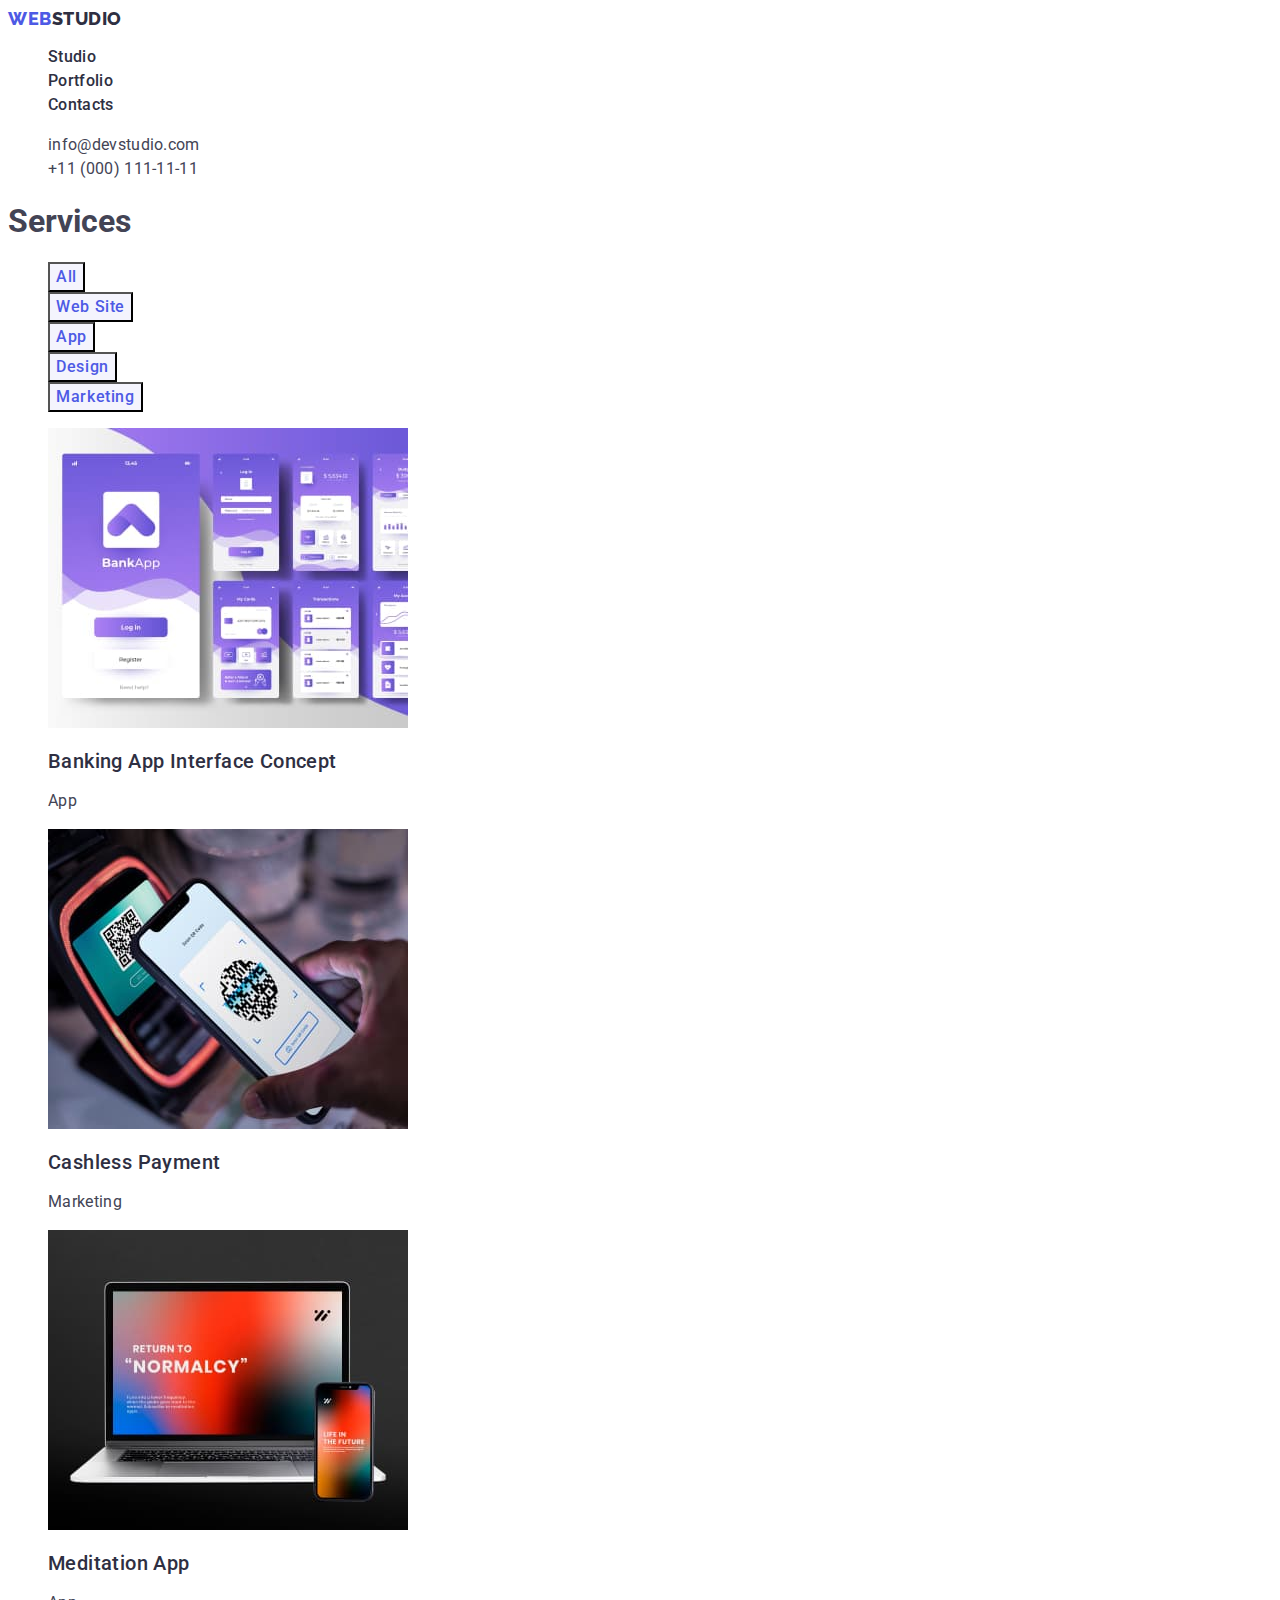
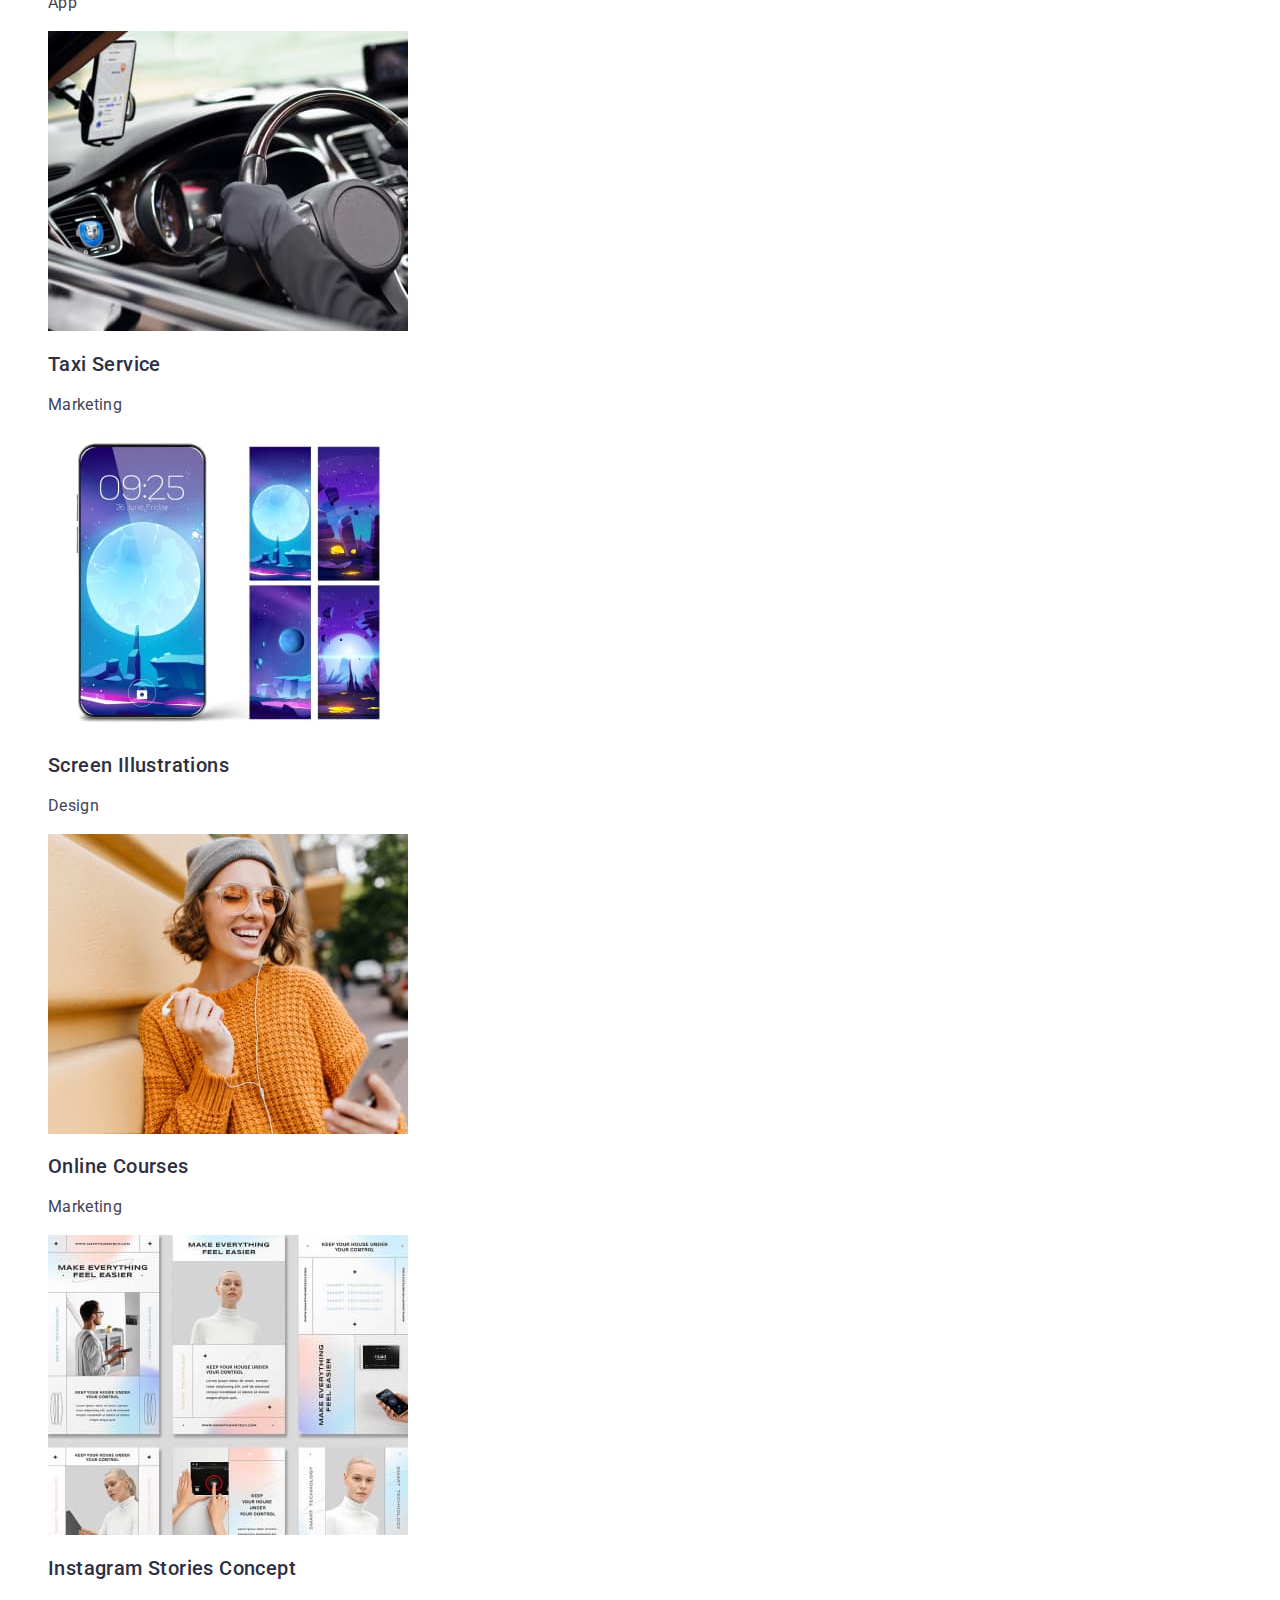
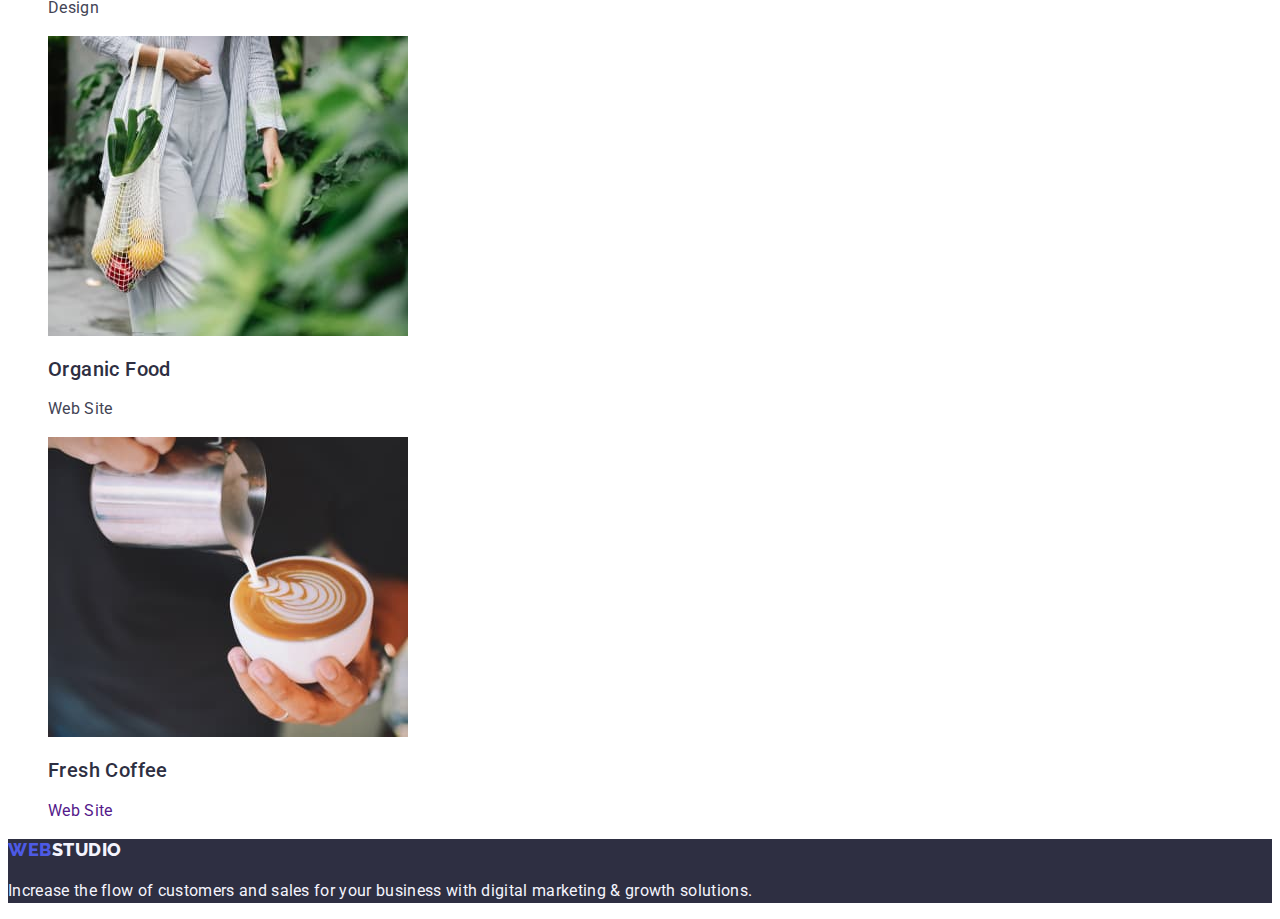
==== commit af4dd000: "Update portfolio.html" ====
--- a/portfolio.html
+++ b/portfolio.html
@@ -154,7 +154,7 @@
           </li>
 
           <li>
-            <a class="link">
+            <a class="link" href="">
               <img
                 src="./images/fresh-coffee.jpg"
                 alt="fresh coffee"
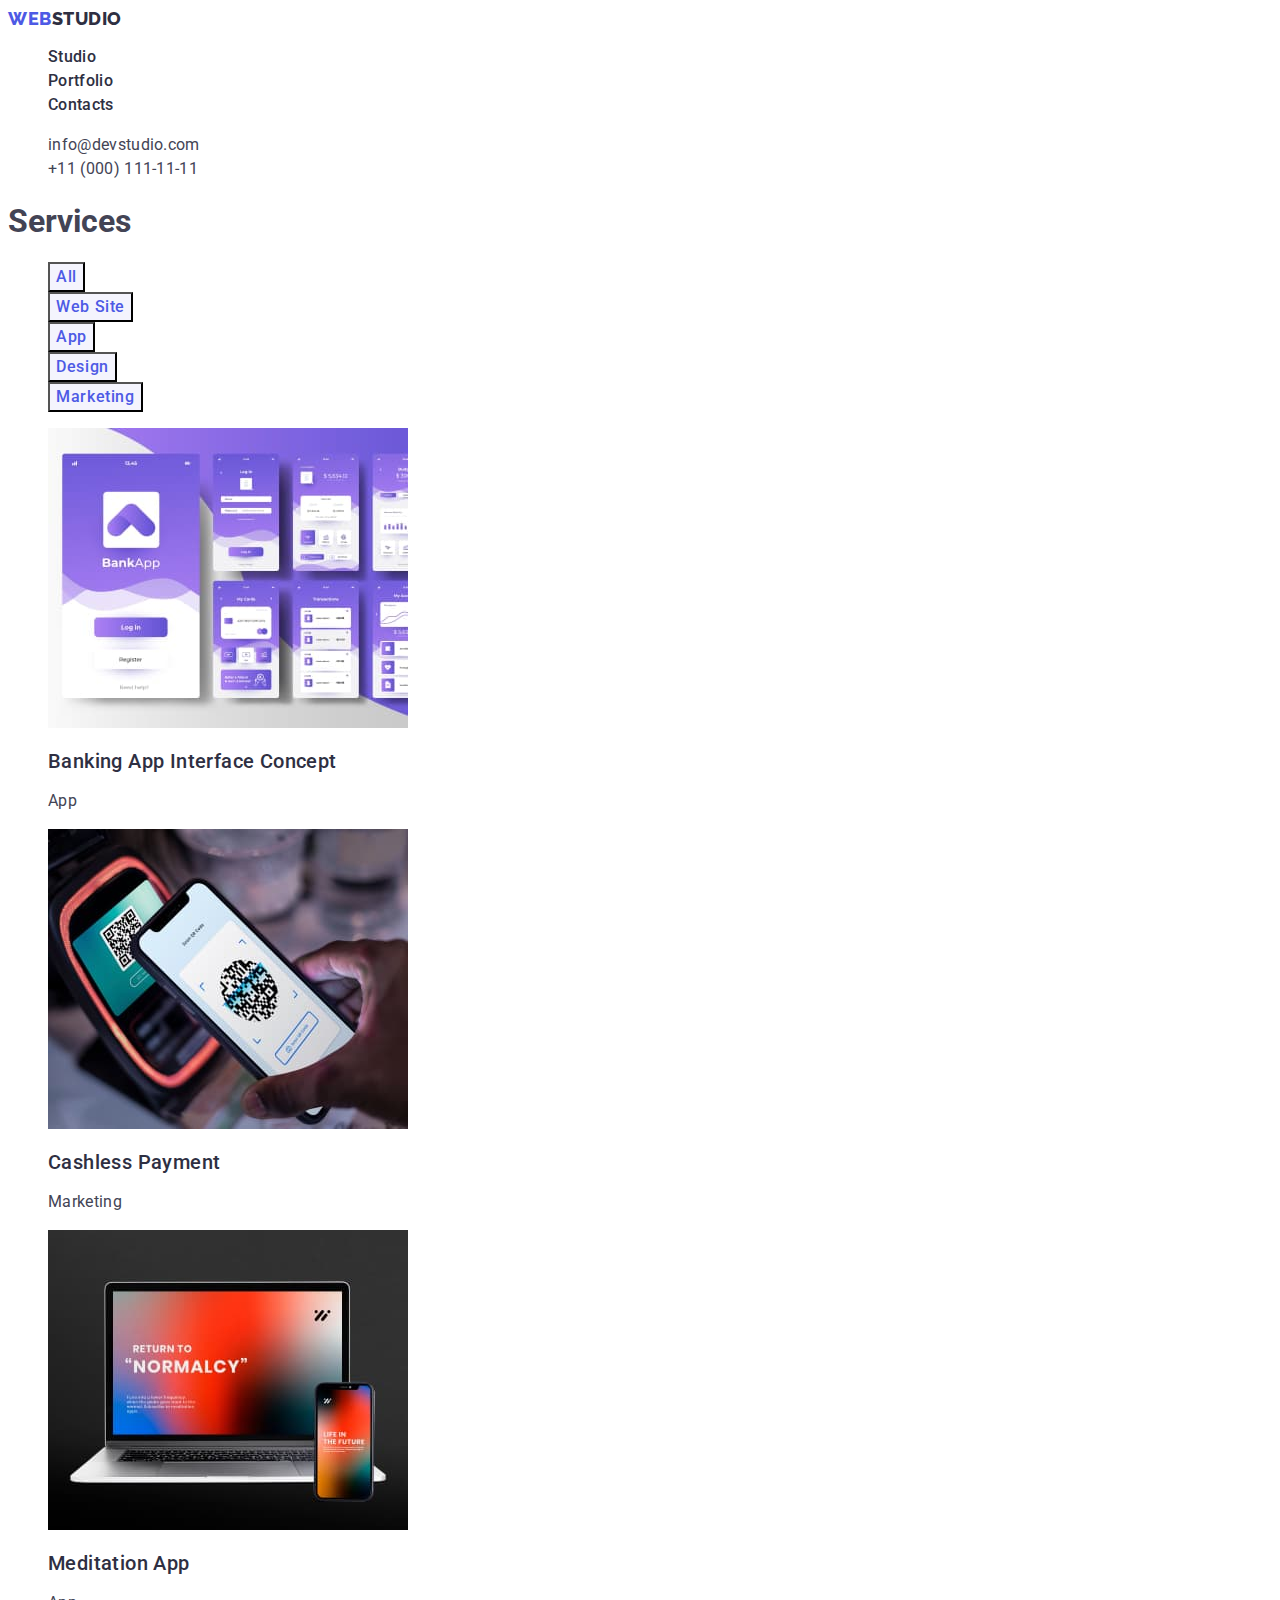
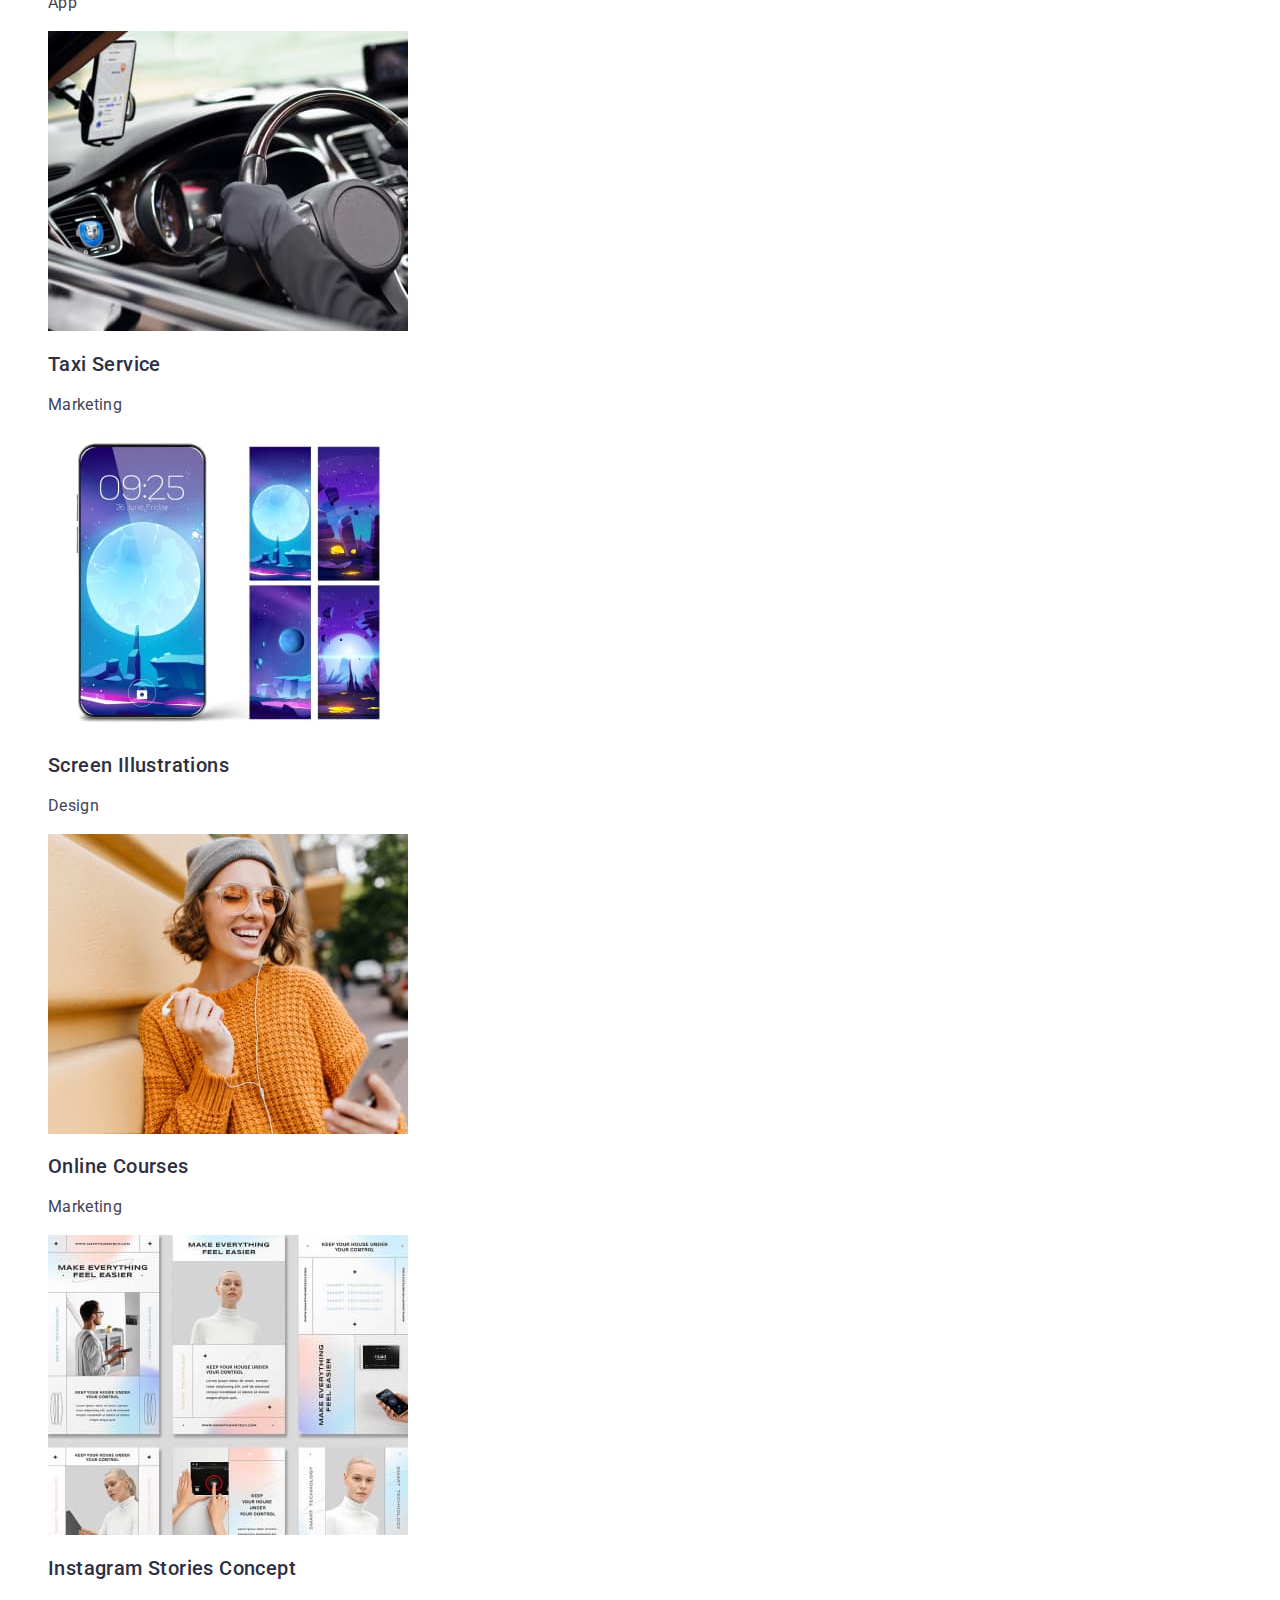
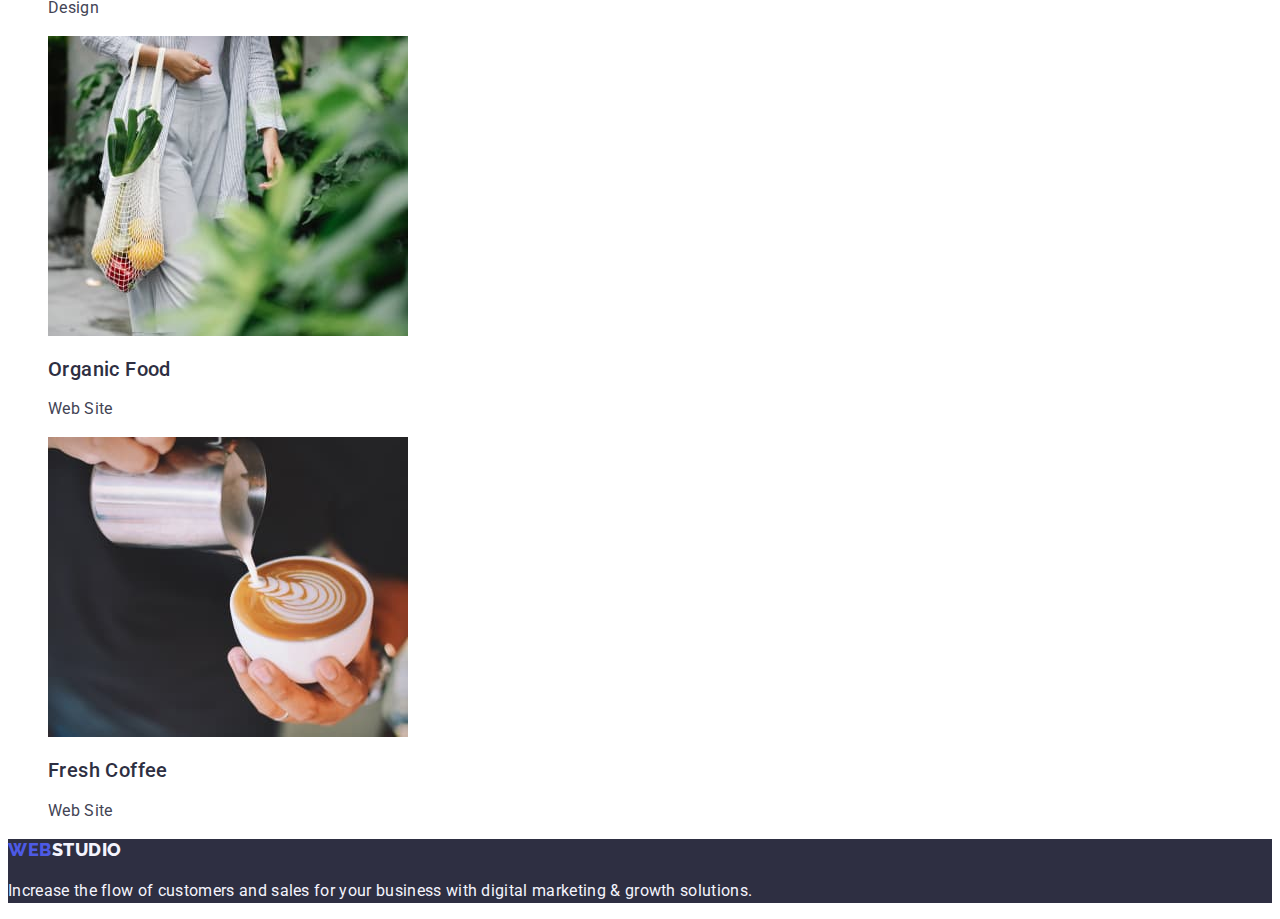
==== commit c8ece760: "Update portfolio.html" ====
--- a/portfolio.html
+++ b/portfolio.html
@@ -111,7 +111,7 @@
           </li>
 
           <li>
-            <a class="">
+            <a class="link">
               <img
                 src="./images/screen-illustrations.jpg"
                 alt="screen illustrations"
@@ -154,7 +154,7 @@
           </li>
 
           <li>
-            <a class="link" href="">
+            <a class="link">
               <img
                 src="./images/fresh-coffee.jpg"
                 alt="fresh coffee"
